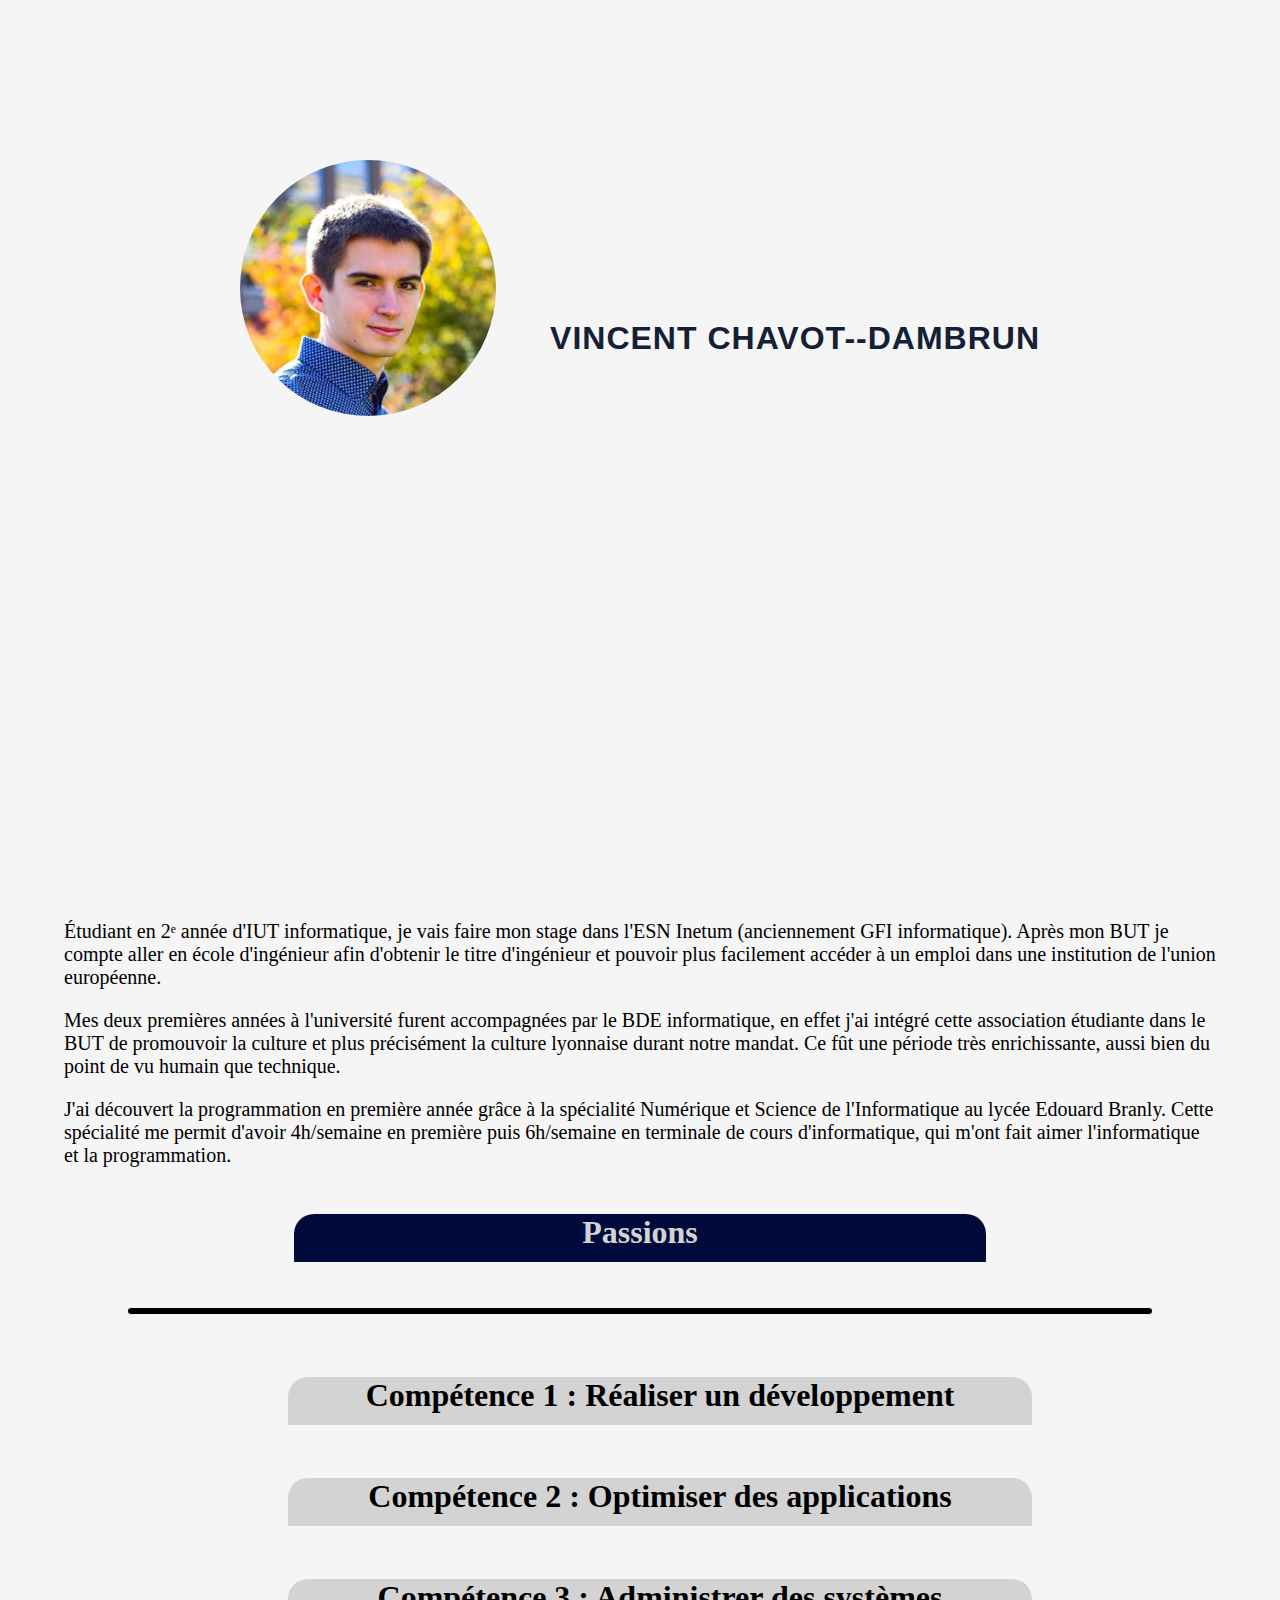
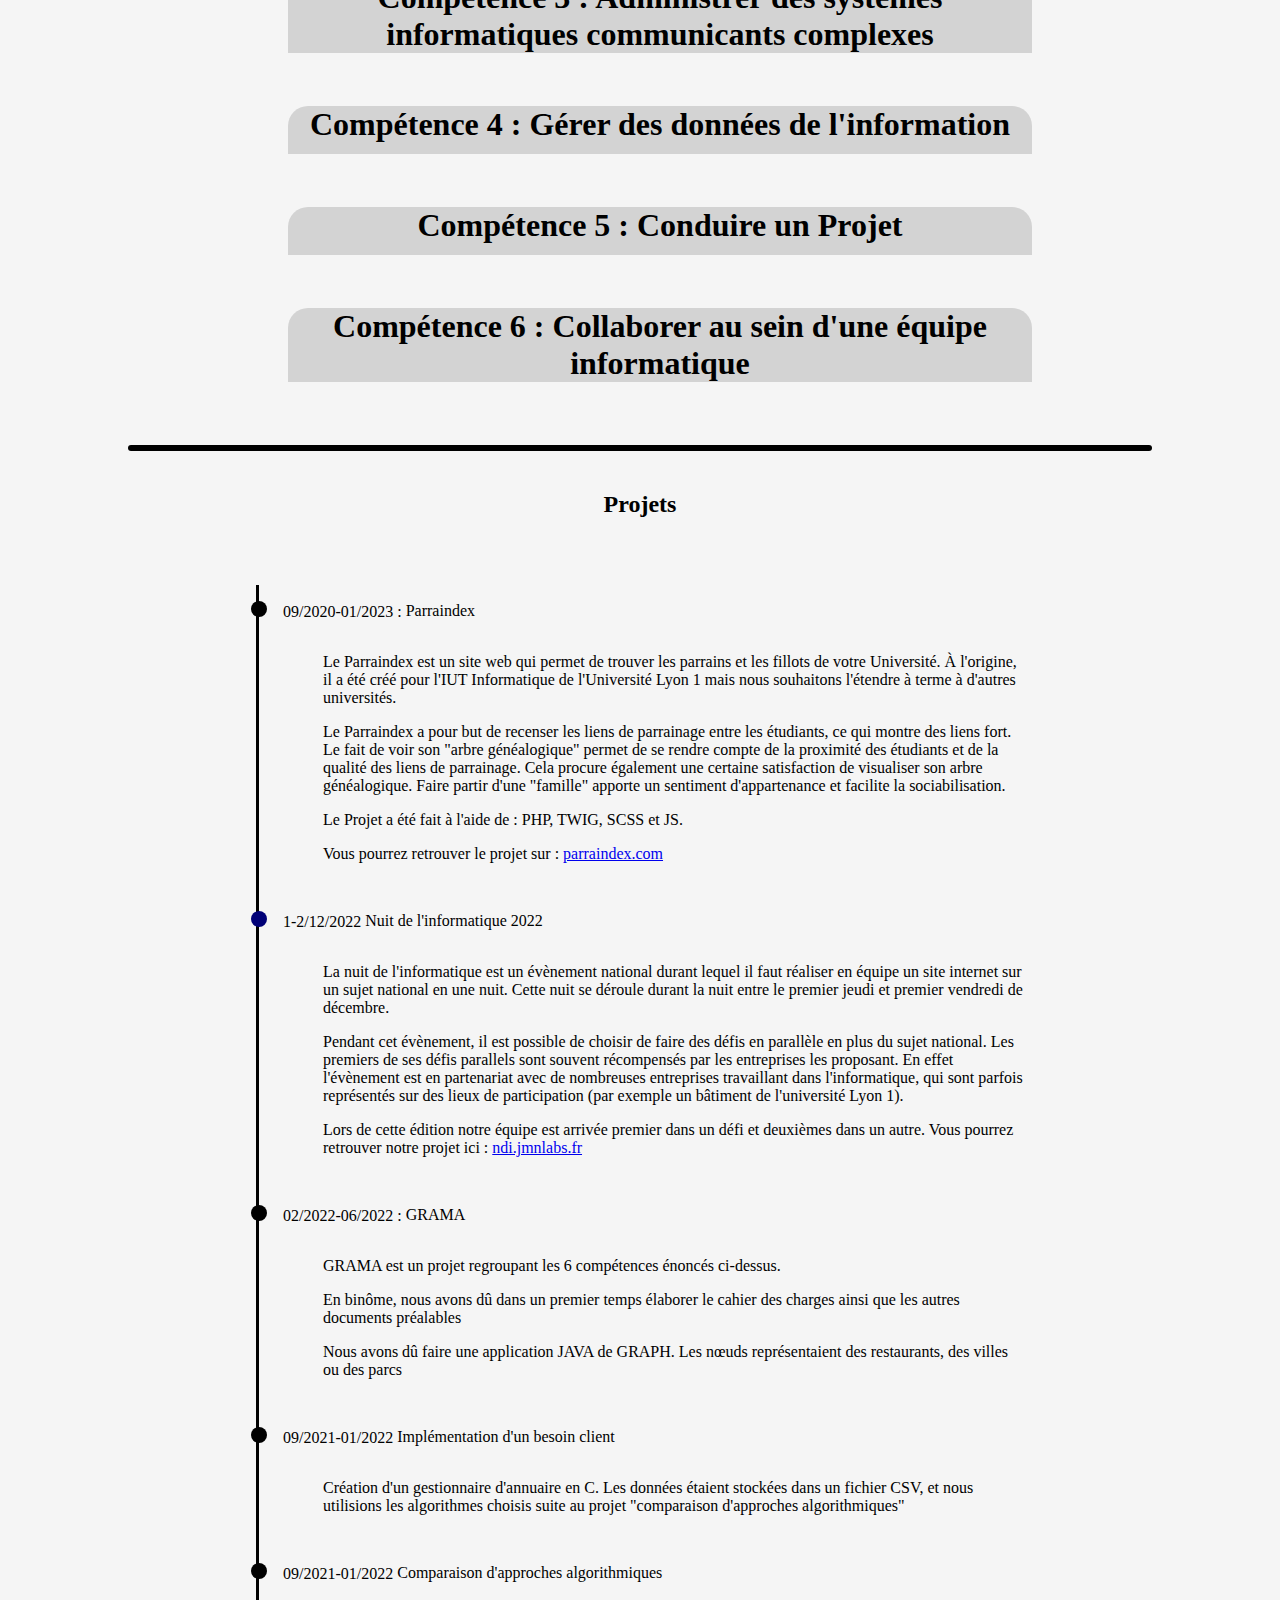
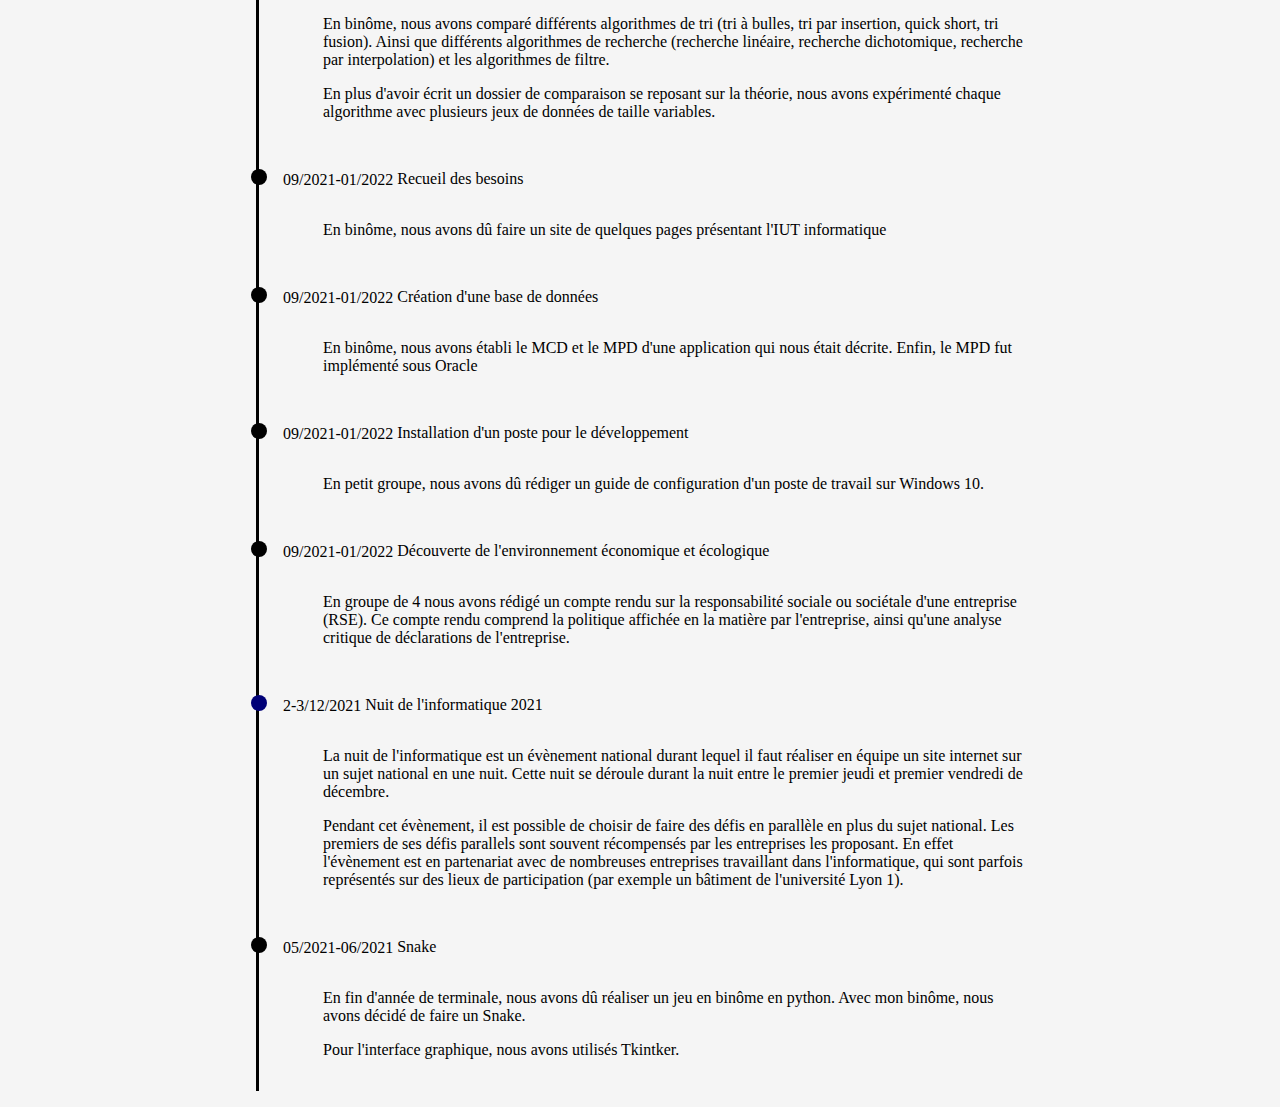
==== index.html @ c031df03 "fix: Rename main.html to index.html" ====
<!DOCTYPE html>
<html lang="fr" xmlns="http://www.w3.org/1999/html">
<head>
    <meta charset="UTF-8">
    <link rel="stylesheet" href="Main.css">
    <title>home</title>
</head>
<body>
<section id="title">
    <div id="photo-head">
        <img src="img/VincentHead.webp" alt="head of Vincent">
    </div>
    <h1>Vincent Chavot--Dambrun</h1>
</section>
<section id="presentation">
    <article>
        <p>Étudiant en 2ᵉ année d'IUT informatique, je vais faire mon stage dans l'ESN Inetum (anciennement GFI
            informatique). Après mon BUT je compte aller en école d'ingénieur afin d'obtenir le titre d'ingénieur et
            pouvoir plus facilement accéder à un emploi dans une institution de l'union européenne.</p>
        <p>Mes deux premières années à l'université furent accompagnées par le BDE informatique, en effet j'ai intégré
            cette association étudiante dans le BUT de promouvoir la culture et plus précisément la culture lyonnaise
            durant notre mandat. Ce fût une période très enrichissante, aussi bien du point de vu humain que
            technique.</p>
        <p>J'ai découvert la programmation en première année grâce à la spécialité Numérique et Science de
            l'Informatique au lycée Edouard Branly. Cette spécialité me permit d'avoir 4h/semaine en première puis
            6h/semaine en terminale de
            cours d'informatique, qui m'ont fait aimer l'informatique et la programmation.</p>
    </article>
    <details>
        <summary><h2>Passions</h2></summary>
        <ul>
            <li>
                <h2>Musique: </h2>
                <article>
                    <p>10 ans d'apprentissage de la clarinette dans une école de Musique</p>
                    <p>Désormais ma pratique musicale se fait à l'orchestre de l'université Lyon 1</p>
                </article>
                <article>
                    <p>J'écoute tous types de musiques (Jazz, Musique Classique, Pop allemande, Rap allemand, Rock,
                        Bossa nova, Musique yiddish...)</p>
                </article>
            </li>
            <li>
                <h2>Allemand:</h2>
                <article>
                    <p>J'ai participé à de nombreux échanges franco-allemands (musicaux, scolaires ou organisés par
                        l'OFAJ).</p>
                    <p>En plus de m'intéresser grandement à la langue, je m'intéresse à la culture des différents pays
                        germanophones</p>
                </article>
            </li>
            <li>
                <h2>Sport:</h2>
                <article>
                    <p>Je pratique de temps en temps la course à pied (pratique journalière avant mon arrivée en études
                        supérieure)</p>
                    <p>J'aime également faire du vélo et compte participer à la célèbre course des 24 h de l'INSA</p>
                </article>
            </li>
            <li>
                <h2>Art:</h2>
                <article>
                    <p>Amateur de peinture j'aime flanner dans les musées devant des tableaux expressionistes (Pissaro,
                        post-expressionistes (Le cavalier bleu)</p>
                    <p>Je n'hésite pas à voyager afin de pouvoir voir des tableaux de certains peintres (Klimt,
                        Schiele...)</p>
                </article>
                <article>
                    <p>Comme dit ci-dessus, j'apprécie une grande diversité de musique, mais en plus de mes différentes
                        habitudes d'écoute, je prends le temps de découvrir des musiques d'autres genres.</p>
                </article>
            </li>
            <li>
                <h2>Voyage: </h2>
                <article>
                    <p>Comme expliqué ci-dessus, j'apprécie l'art de manière très varié et ai la chance de pouvoir
                        voyager afin de pouvoir faire le lien entre ces différents centres d'intérêts.</p>
                    <p>Je profite de la chance que m'offre mes études d'avoir autant de vacances dans l'année, afin de
                        partir durant de longues périodes à l'aide de pass interrails.</p>
                </article>
            </li>
        </ul>
    </details>
</section>
<div class="separator"></div>
<section id="competence">
    <ul>
        <li id="comp1">
            <details>
                <summary>
                    <h2>Compétence 1 : Réaliser un développement</h2>
                </summary>
                <div class="text">
                    <p>Développer — c’est à dire concevoir, coder, tester et intégrer — une solution informatique pour
                        un client.</p>
                    <ul>
                        <li>
                            <h3>Développer des applications informatiques simples</h3>
                            <ul>
                                <li>- AC11.01 | Implémenter des conceptions simples</li>
                                <li>- AC11.02 | Élaborer des conceptions simples</li>
                                <li>- AC11.03 | Faire des essais et évaluer leurs résultats en regard des
                                    spécifications
                                </li>
                                <li>- AC11.04 | Développer des interfaces utilisateurs</li>
                            </ul>
                            <p>Lors du 1er semestre un nous avons dû implémenter des conceptions simples et faire des
                                essais pour en évaluer leurs résultats.
                                Nous avons vu les différents algorithmes fondamentaux (de listes, tableaux,
                                collections dynamiques, statiques, piles, files, simple, recherche d’un élément,
                                parcours, tri…), la lecture/écriture de fichier.
                                Nous avons aussi appris à utiliser GIT afin de faire du versioning.
                            </p>
                            <p>Au deuxième semestre, le projet GRAMA a été réalisé. Nous avons appris à faire une
                                interface graphique en Java lors des cours d'IHM. Ces cours furent accompagnées de
                                quelques heures sur l'ergonomie.</p>
                        </li>
                        <li>
                            <h3>Partir des exigences et aller jusqu'à une application complète</h3>
                            <ul>
                                <li>- AC21.01 | Élaborer et implémenter les spécifications fonctionnelles et non à
                                    partir des exigences
                                </li>
                                <li>- AC21.02 | Appliquer des principes d'accessibilité et d'ergonomie</li>
                                <li>- AC21.03 | Adopter de bonnes pratiques de conception et de programmation</li>
                                <li>- AC21.04 | Vérifier et valider la qualité de l'application par les tests</li>
                            </ul>
                            <p>Au 3ᵉ semestre, nous avons fait un projet de groupe (pour mon cas le Parraindex), dans ce
                                projet, nous nous sommes efforcés d'adopter les bonnes pratiques de programmation et
                                d'ergonomie. Nous avons bien évidemment accompagné le tout de tests unitaires. <br>
                                En plus de cela, avec mon équipe de la nuit de l'info 2023, nous avons fait en sorte que
                                notre site (fait en une nuit), soit le plus accessible et le plus ergonomique possible.
                            </p>
                            <p></p>
                        </li>
                        <li>
                            <h3>Adapter des applications sur un ensemble de supports (embarqué, web, IoT...)</h3>
                            <ul>
                                <li>- AC31.01 | Choisir et implémenter les architectures adaptées</li>
                                <li>- AC31.02 | Faire évoluer une application existante</li>
                                <li>- AC31.03 | Intégrer des solutions dans un environnement de production</li>
                            </ul>
                            <p>Semestre 5 à venir</p>
                            <p>Semestre 6 à venir</p>
                        </li>
                    </ul>
                </div>
            </details>
        </li>
        <li id="comp2">
            <details>
                <summary>
                    <h2>Compétence 2 : Optimiser des applications</h2>
                </summary>
                <div class="text">
                    <p>Proposer des applications informatiques optimisées en fonction de critères spécifiques : temps
                        d’exécution, précision, consommation de ressources...</p>
                    <ul>
                        <li>
                            <h3>Appréhender et construire des algorithmes</h3>
                            <ul>
                                <li>- AC12.01 | Analyser un problème avec des méthodes (découpage en élément
                                    algorithmiques simples, structure de données...)
                                </li>
                                <li>- AC12.02 | Comparer des algorithmes pour des problèmes classiques (tris simples,
                                    recherches...)
                                </li>
                                <li>- AC13.03 | Formaliser et mettre en œuvre des outils mathématiques pour
                                    l'informatique
                                </li>
                            </ul>
                            <p>Lors du premier semestre, nous avons vu les différents algorithmes fondamentaux (de
                                listes, tableaux,
                                collections dynamiques, statiques, piles, files, simple, recherche d’un élément,
                                parcours, tri…).
                            </p>
                            <p>Au deuxième semestre, le projet GRAMA a été réalisé. La partie algorithmique consistait à
                                faire des parcours de graph.</p>
                        </li>
                        <li>
                            <h3>Sélectionner les algorithmes adéquats pour répondre à un problème donné</h3>
                            <ul>
                                <li>- AC22.01 | Choisir des structures de données complexes adaptées au problème</li>
                                <li>- AC22.02 | Utiliser des techniques algorithmiques adaptées pour des problèmes
                                    complexes (par ex. recherche opérationnelle, méthodes arborescentes, optimisation
                                    globale, intelligence artificielle...)
                                </li>
                                <li>- AC22.03 | Comprendre les enjeux et moyens de sécurisation des données et du code
                                </li>
                                <li>- AC22.04 | Évaluer l'impact environnemental et sociétal des solutions proposées
                                </li>
                            </ul>
                            <p>Au 3ᵉ semestre nous avons vu les arbres et les arbres de recherches, qui sont des formes
                                plus complexes et plus optimisées que ce que nous avons vu l'année précédente.</p>
                            <p></p>
                        </li>
                        <li>
                            <h3>Analyser et optimiser des application</h3>
                            <ul>
                                <li>- AC32.01 | Anticiper les résultats de diverses métriques (temps d'exécution,
                                    occupation mémoire, montée en charge...)
                                </li>
                                <li>- AC32.02 | Profiler, analyser et justifier le comportement d'un code existant</li>
                                <li>- AC32.03 | Choisir et utiliser des bibliothèques et méthodes dédiées au domaine
                                    d'application (imagerie, immersion, intelligence artificielle, jeux vidéos,
                                    parallélisme, calcul formel...)
                                </li>
                            </ul>
                            <p>Semestre 5 à venir</p>
                            <p>Semestre 6 à venir</p>
                        </li>
                    </ul>
                </div>
            </details>
        </li>
        <li id="comp3">
            <details>
                <summary>
                    <h2>Compétence 3 : Administrer des systèmes informatiques communicants complexes</h2>
                </summary>
                <div class="text">
                    <p>Installer, configurer, mettre à disposition, maintenir en conditions opérationnelles des
                        infrastructures, des services et des réseaux et optimiser le système informatique d'une
                        organisation.</p>
                    <ul>
                        <li>
                            <h3>Installer et configurer un poste de travail</h3>
                            <ul>
                                <li>- AC13.01 | Identifier les différents composants (matériels et logiciels) d'un
                                    système numérique
                                </li>
                                <li>- AC13.02 | Utiliser les fonctionnalités de base d'un système
                                    multitâches/multiutilisateurs
                                </li>
                                <li>- AC13.03 | Installer et configurer un système d'exploitation et des outils de
                                    développement
                                </li>
                                <li>- AC13.04 | Configurer un poste de travail dans un réseau d'entreprise</li>
                            </ul>
                            <p>S1</p>
                            <p>Le 2ème semestre .</p>
                        </li>
                        <li>
                            <h3>Déployer des services dans une architecture réseau</h3>
                            <ul>
                                <li>- AC23.01 | Concevoir et développer des applications communicantes</li>
                                <li>- AC23.02 | Utiliser des serveurs et des services réseaux virtualisés</li>
                                <li>- AC23.03 | Sécuriser les services et données d'un système</li>
                            </ul>
                            <p>Au 3ème semestre .</p>
                            <p>Semestre 4 à venir</p>
                        </li>
                    </ul>
                </div>
            </details>
        </li>
        <li id="comp4">
            <details>
                <summary>
                    <h2>Compétence 4 : Gérer des données de l'information</h2>
                </summary>
                <div class="text">
                    <p>Concevoir, gérer, administrer et exploiter les données de l'entreprise et mettre à disposition
                        toutes les informations pour un bon pilotage de l'entreprise.</p>
                    <ul>
                        <li>
                            <h3>Concevoir et mettre en place une base de données à partir d'un cahier des charges
                                client</h3>
                            <ul>
                                <li>- AC14.01 | Mettre à jour une base de données relationnelle (en requêtes directes ou
                                    à travers une application)
                                </li>
                                <li>- AC14.02 | Visualiser les données</li>
                                <li>- AC14.03 | Concevoir une base de données relationnelle à partir d'un cahier des
                                    charges
                                </li>
                            </ul>
                            <p>S1</p>
                            <p>Le 2ᵉ semestre .</p>
                        </li>
                        <li>
                            <h3>Optimiser une base de données, interagir avec une application et mettre en oeuvre la
                                sécurité</h3>
                            <ul>
                                <li>- AC24.01 | Optimiser les modèles de données de l'entreprise</li>
                                <li>- AC24.02 | Assurer la sécurité des données (intégrité et confidentialité</li>
                                <li>- AC24.03 | Organiser la restitution de données à travers la programmation et la
                                    visualisation
                                </li>
                                <li>- AC24.04 | Manipuler des données hétérogènes</li>
                            </ul>
                            <p>Au 3ᵉ semestre .</p>
                            <p>Semestre 4 à venir</p>
                        </li>
                    </ul>
                </div>
            </details>
        </li>
        <li id="comp5">
            <details>
                <summary>
                    <h2>Compétence 5 : Conduire un Projet</h2>
                </summary>
                <div class="text">
                    <p>Satisfaire les besoins des utilisateurs au regard de la chaîne de valeur du client, organiser et
                        piloter un projet informatique avec des méthodes classiques ou agiles.</p>
                    <ul>
                        <li>
                            <h3>Identifier les besoins métiers des clients et des utilisateurs</h3>
                            <ul>
                                <li>- AC15.01 | Appréhender les besoins du client et de l'utilisateur</li>
                                <li>- AC15.02 | Mettre en place les outils de gestion de projet</li>
                                <li>- AC15.03 | Identifier les acteurs et les différentes phases d'un cycle de
                                    développement
                                </li>
                            </ul>
                            <p>S1</p>
                            <p>Le 2ᵉ semestre .</p>
                        </li>
                        <li>
                            <h3>Appliquer une démarche de suivi de projet en fonction des besoins métiers des clients et
                                des utilisateurs</h3>
                            <ul>
                                <li>- AC25.01 | Identifier les processus présents dans une organisation en vue
                                    d'améliorer les systèmes d'information
                                </li>
                                <li>- AC25.02 | Formaliser les besoins du client et de l'utilisateur</li>
                                <li>- AC25.03 | Identifier les critères de faisabilité d'un projet informatique</li>
                                <li>- AC25.04 | Définir et mettre en oeuvre une démarche de suivi de projet</li>
                            </ul>
                            <p>Au 3ᵉ semestre .</p>
                            <p>Semestre 4 à venir</p>
                        </li>
                    </ul>
                </div>
            </details>
        </li>
        <li id="comp6">
            <details>
                <summary>
                    <h2>Compétence 6 : Collaborer au sein d'une équipe informatique</h2>
                </summary>
                <div class="text">
                    <p>Acquérir, développer et exploiter les aptitudes nécessaires pour travailler efficacement dans une
                        équipe informatique.</p>
                    <ul>
                        <li>
                            <h3>Identifier ses aptitudes pour travailler dans une équipe</h3>
                            <ul>
                                <li>- AC16.01 | Appréhender l'écosystème numérique</li>
                                <li>- AC16.02 | Découvrir les aptitudes requises selon les différents secteurs
                                    informatiques
                                </li>
                                <li>- AC16.03 | Identifier les status, les fonctions et les rôles de chaque membre d'une
                                    équipe pluridisciplinaire
                                </li>
                                <li>- AC16.04 | Acquérir les compétences interpersonnelles pour travailler en équipe
                                </li>
                            </ul>
                            <p>S1</p>
                            <p>Le 2ᵉ semestre .</p>
                        </li>
                        <li>
                            <h3>Situer son rôle et ses missions au sein d'une équipe informatique</h3>
                            <ul>
                                <li>- AC26.01 | Comprendre la diversité, la structure et la dimension de l'informatique
                                    dans une organisation (ESN, DSI, ...)
                                </li>
                                <li>- AC26.02 | Appliquer une démarche pour intégrer une équipe informatique au sein
                                    d'une organisation
                                </li>
                                <li>- AC26.03 | Mobiliser les compétences interpersonnelles pour travailler dans une
                                    équipe informatique
                                </li>
                                <li>- AC26.04 | Rendre comp de son activité professionnelle</li>
                            </ul>
                            <p>Au 3ᵉ semestre .</p>
                            <p>Semestre 4 à venir</p>
                        </li>
                        <li>
                            <h3>Manager une équipe informatique</h3>
                            <ul>
                                <li>- AC36.01 | Organiser et partager une veille technologique et informationnelle</li>
                                <li>- AC36.02 | Identifier les enjeux de l'économie de l'innovation numérique</li>
                                <li>- AC36.03 | Guider la conduite du changement informatique au sein d'une
                                    organisation
                                </li>
                                <li>- AC36.04 | Accompagner le management de projet informatique</li>
                            </ul>
                            <p>Semestre 5 à venir</p>
                            <p>Semestre 6 à venir</p>
                        </li>
                    </ul>
                </div>
            </details>
        </li>
    </ul>
</section>
<div class="separator"></div>
<section id="project">
    <h2>Projets</h2>
    <ul>
        <li>
            <div class="title">
                <p class="date">09/2020-01/2023 :</p>
                <p class="name">Parraindex</p>
            </div>
            <div class="description">
                <p>Le Parraindex est un site web qui permet de trouver les parrains et les fillots de votre Université.
                    À l'origine, il a été créé pour l'IUT Informatique de l'Université Lyon 1 mais nous souhaitons
                    l'étendre à terme à d'autres universités.</p>
                <p>Le Parraindex a pour but de recenser les liens de parrainage entre les étudiants, ce qui montre des
                    liens fort. Le fait de voir son "arbre généalogique" permet de se rendre compte de la proximité des
                    étudiants et de la qualité des liens de parrainage. Cela procure également une certaine satisfaction
                    de visualiser son arbre généalogique. Faire partir d'une "famille" apporte un sentiment
                    d'appartenance et facilite la sociabilisation.</p>
                <p>Le Projet a été fait à l'aide de : PHP, TWIG, SCSS et JS.</p>
                <p>Vous pourrez retrouver le projet sur :
                    <a href="https://parraindex.com" target="_blank">parraindex.com</a>
                </p>
            </div>
        </li>
        <li class="night">
            <div class="title">
                <p class="date">1-2/12/2022</p>
                <p class="name">Nuit de l'informatique 2022</p>
            </div>
            <div class="description">
                <p>La nuit de l'informatique est un évènement national durant lequel il faut réaliser en équipe un site
                    internet sur un sujet national en une nuit.
                    Cette nuit se déroule durant la nuit entre le premier jeudi et premier vendredi de décembre. </p>
                <p>
                    Pendant cet évènement, il est possible de choisir de faire des défis en parallèle en plus du sujet
                    national.
                    Les premiers de ses défis parallels sont souvent récompensés par les entreprises les proposant.
                    En effet l'évènement est en partenariat avec de nombreuses entreprises travaillant dans
                    l'informatique, qui sont parfois représentés sur des lieux de participation (par exemple un bâtiment
                    de l'université Lyon 1).
                </p>
                <p>Lors de cette édition notre équipe est arrivée premier dans un défi et deuxièmes dans un autre. Vous
                    pourrez retrouver notre projet ici : <a href="https://ndi.jmnlabs.fr/" target="_blank">ndi.jmnlabs.fr</a>
                </p>
            </div>
        </li>
        <li>
            <div class="title">
                <p class="date">02/2022-06/2022 :</p>
                <p class="name">GRAMA</p>
            </div>
            <div class="description">
                <p>GRAMA est un projet regroupant les 6 compétences énoncés ci-dessus.</p>
                <p> En binôme, nous avons dû dans un premier temps élaborer le cahier des charges ainsi que les autres
                    documents préalables</p>
                <p> Nous avons dû faire une application JAVA de GRAPH.
                    Les nœuds représentaient des restaurants, des villes ou des parcs</p>
            </div>
        </li>
        <li>
            <div class="title">
                <p class="date">09/2021-01/2022</p>
                <p class="name">Implémentation d'un besoin client</p>
            </div>
            <div class="description">
                <p>Création d'un gestionnaire d'annuaire en C. Les données étaient stockées dans un fichier CSV, et nous
                    utilisions les algorithmes choisis suite au projet "comparaison d'approches algorithmiques"</p>
            </div>
        </li>
        <li>
            <div class="title">
                <p class="date">09/2021-01/2022</p>
                <p class="name">Comparaison d'approches algorithmiques</p>
            </div>
            <div class="description">
                <p>En binôme, nous avons comparé différents algorithmes de tri (tri à bulles, tri par insertion, quick
                    short, tri fusion). Ainsi que différents algorithmes de recherche (recherche linéaire, recherche
                    dichotomique, recherche par interpolation) et les algorithmes de filtre.</p>
                <p>En plus d'avoir écrit un dossier de comparaison se reposant sur la théorie, nous avons expérimenté
                    chaque algorithme avec plusieurs jeux de données de taille variables. </p>
            </div>
        </li>
        <li>
            <div class="title">
                <p class="date">09/2021-01/2022</p>
                <p class="name">Recueil des besoins</p>
            </div>
            <div class="description">
                <p>En binôme, nous avons dû faire un site de quelques pages présentant l'IUT informatique</p>
            </div>
        </li>
        <li>
            <div class="title">
                <p class="date">09/2021-01/2022</p>
                <p class="name">Création d'une base de données</p>
            </div>
            <div class="description">
                <p>En binôme, nous avons établi le MCD et le MPD d'une application qui nous était décrite. Enfin, le MPD
                    fut implémenté sous Oracle</p>
            </div>
        </li>
        <li>
            <div class="title">
                <p class="date">09/2021-01/2022</p>
                <p class="name">Installation d'un poste pour le développement</p>
            </div>
            <div class="description">
                <p>En petit groupe, nous avons dû rédiger un guide de configuration d'un poste de travail sur Windows
                    10.</p>
            </div>
        </li>
        <li>
            <div class="title">
                <p class="date">09/2021-01/2022</p>
                <p class="name">Découverte de l'environnement économique et écologique</p>
            </div>
            <div class="description">
                <p>En groupe de 4 nous avons rédigé un compte rendu sur la responsabilité sociale ou sociétale d'une
                    entreprise (RSE). Ce compte rendu comprend la politique affichée en la matière par l'entreprise,
                    ainsi qu'une analyse critique de déclarations de l'entreprise. </p>
            </div>
        </li>
        <li class="night">
            <div class="title">
                <p class="date">2-3/12/2021</p>
                <p class="name">Nuit de l'informatique 2021</p>
            </div>
            <div class="description">
                <p>La nuit de l'informatique est un évènement national durant lequel il faut réaliser en équipe un site
                    internet sur un sujet national en une nuit.
                    Cette nuit se déroule durant la nuit entre le premier jeudi et premier vendredi de décembre. </p>
                <p>
                    Pendant cet évènement, il est possible de choisir de faire des défis en parallèle en plus du sujet
                    national.
                    Les premiers de ses défis parallels sont souvent récompensés par les entreprises les proposant.
                    En effet l'évènement est en partenariat avec de nombreuses entreprises travaillant dans
                    l'informatique, qui sont parfois représentés sur des lieux de participation (par exemple un bâtiment
                    de l'université Lyon 1).
                </p>
                <p><a href=""></a></p>
            </div>
        </li>
        <li>
            <div class="title">
                <p class="date">05/2021-06/2021</p>
                <p class="name">Snake</p>
            </div>
            <div class="description">
                <p>En fin d'année de terminale, nous avons dû réaliser un jeu en binôme en python. Avec mon binôme, nous
                    avons décidé de faire un Snake.
                <p>Pour l'interface graphique, nous avons utilisés Tkintker.</p>
            </div>
        </li>
    </ul>
</section>

</body>
</html>
---- Main.css ----
*{
    list-style: none;
}

:root{
    --main-bg-color:#f5f5f5;
    --h2-bg-color:#D3D3D3FF;
    --h2-bg-passion: #000b3b;

    --h1-color: #132035FF;

    --black: #000;
    --night: #007;
}

body{
    margin: 0;
    padding: 0;
    background-color: var(--main-bg-color);
    display: flex;
    flex-direction: column;
}

.separator{
    margin: 20px 10%;
    width: 80%;
    height: 6px;
    border-radius: 10px;
    background-color: var(--black);
}

/*------------------- Header -------------------*/
#title{
    height: 100vh;
}

#photo-head img{
    width: 20vw;
    height: 20vw;
    border-radius: 50%;
    margin: 10rem 1rem 1rem 15rem;
    position: absolute;
    left: 0;
}

h1{
    position: absolute;
    right: 0;
    margin: 20rem 15rem 1rem 1rem;
    font-family: "lato", Helvetica, sans-serif;
    color: var(--h1-color);

    text-transform: uppercase;
    letter-spacing: 1px;
}

/*------------------- Presentation -------------------*/

#presentation{
    gap: 2rem;
    width: 90vw;
    margin-left: 5vw;
}

#presentation article{
    font-size: 1.25rem;
}

#presentation>details>summary{
    display: flex;
    justify-content: center;

    margin: 0 20%;
}

#presentation>details>summary>h2{
    background-color: var(--h2-bg-passion);
    color: var(--h2-bg-color);

}


/*------------------- Competence -------------------*/

summary{
    display: flex;
    justify-content: center;

    margin: 0 20%;
}

summary > h2 {
    background-color: var(--h2-bg-color);
    border-radius: 20px 20px 0 0;

    width: 100%;
    text-align: center;

    min-height: 3rem;

    font-size: 2rem;
    font-weight: bold;
}

#competence details div{
    display: flex;
    flex-direction: column;
    align-items: center;
}

#competence details div>*{
    width: 90vw;
}


/*------------------- Project -------------------*/
#project{
    display: flex;
    flex-direction: column;
    align-items: center;
    margin: 0 20%;
    gap: 2rem;
}

#project .date::before{
    content: " ";
    display: inline-block;
    width: 1rem;
    height: 1rem;
    background-color: var(--black);
    border-radius: 50%;
    margin-left: -0.5rem;
    margin-right: 1rem;
}

#project .night .date::before{
    background-color: var(--night);
}

#project .title{
    display: flex;
    align-items: center;
    gap: 0.25rem;
}

#project li{
    border-left: solid;
    padding:0 0 1rem 0;
}

#project ul{
    padding: 0;
}

#project .description{
    padding-left: 4rem;
}
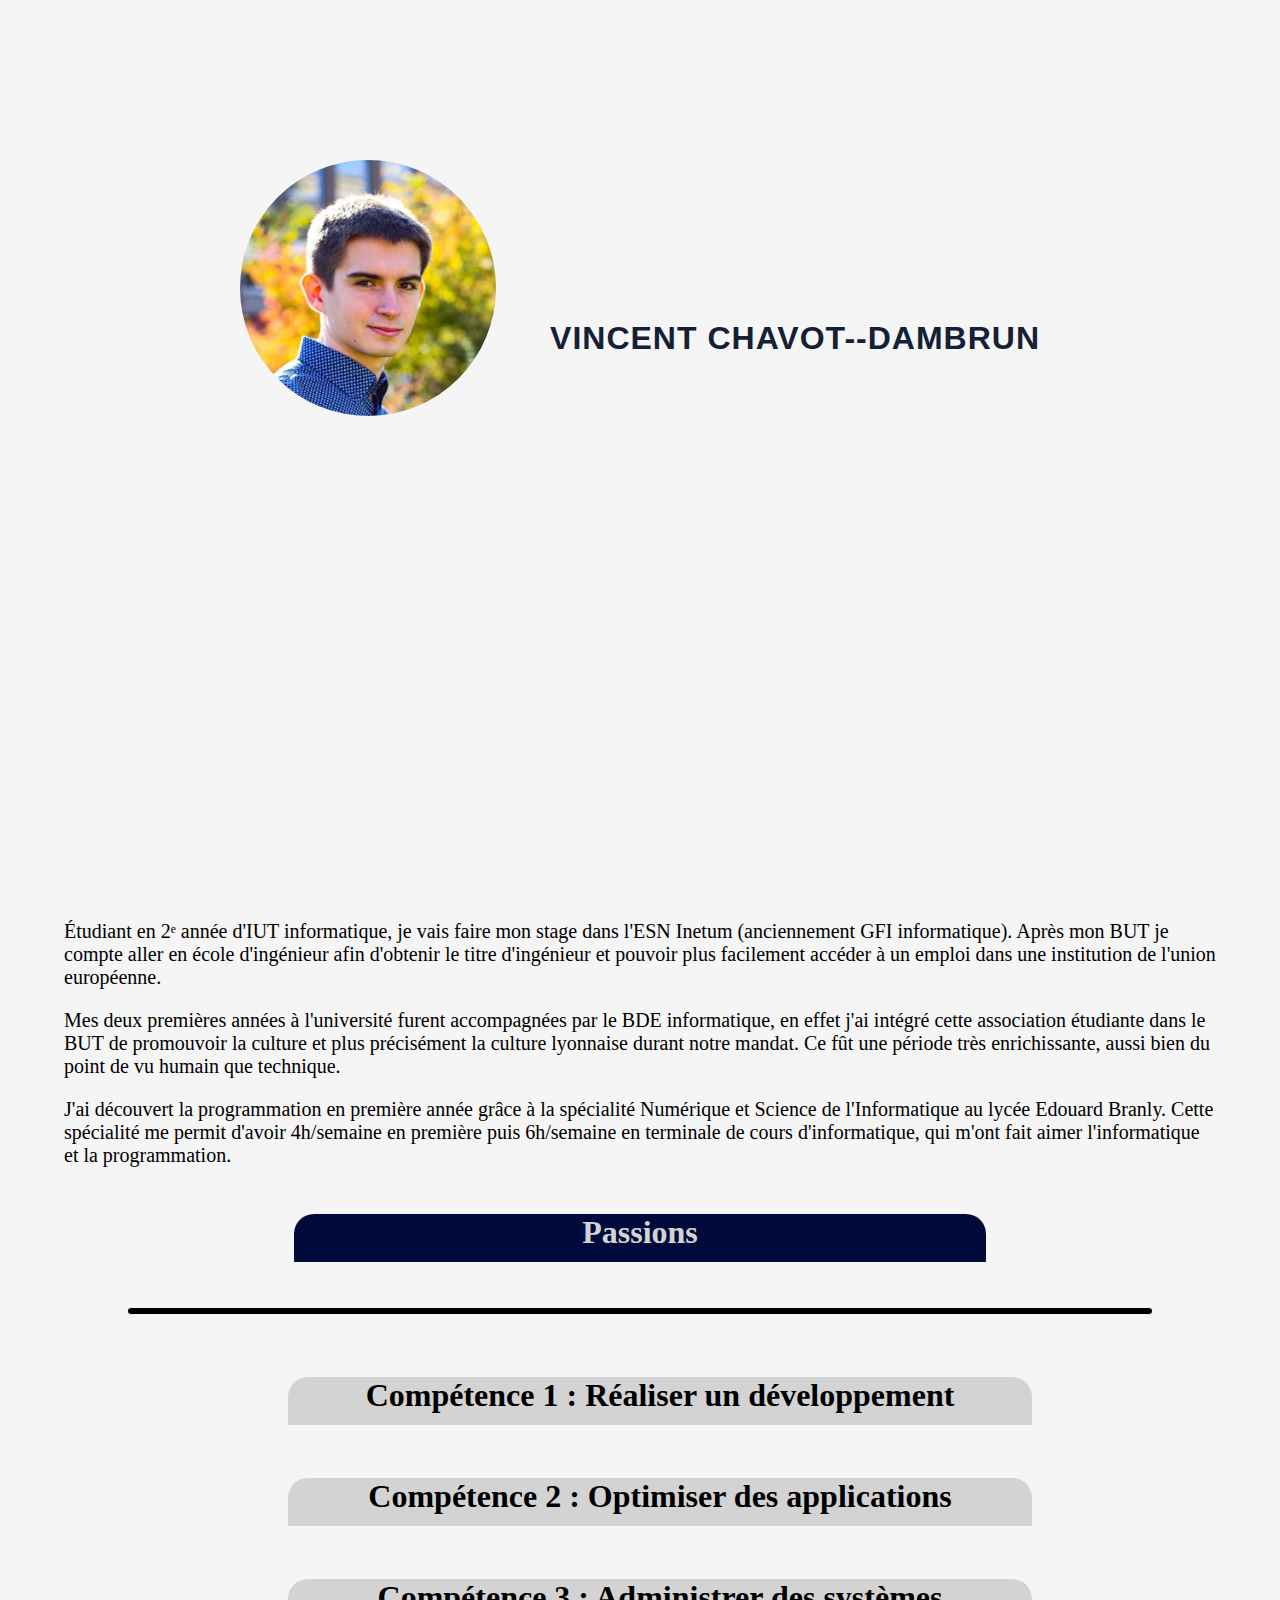
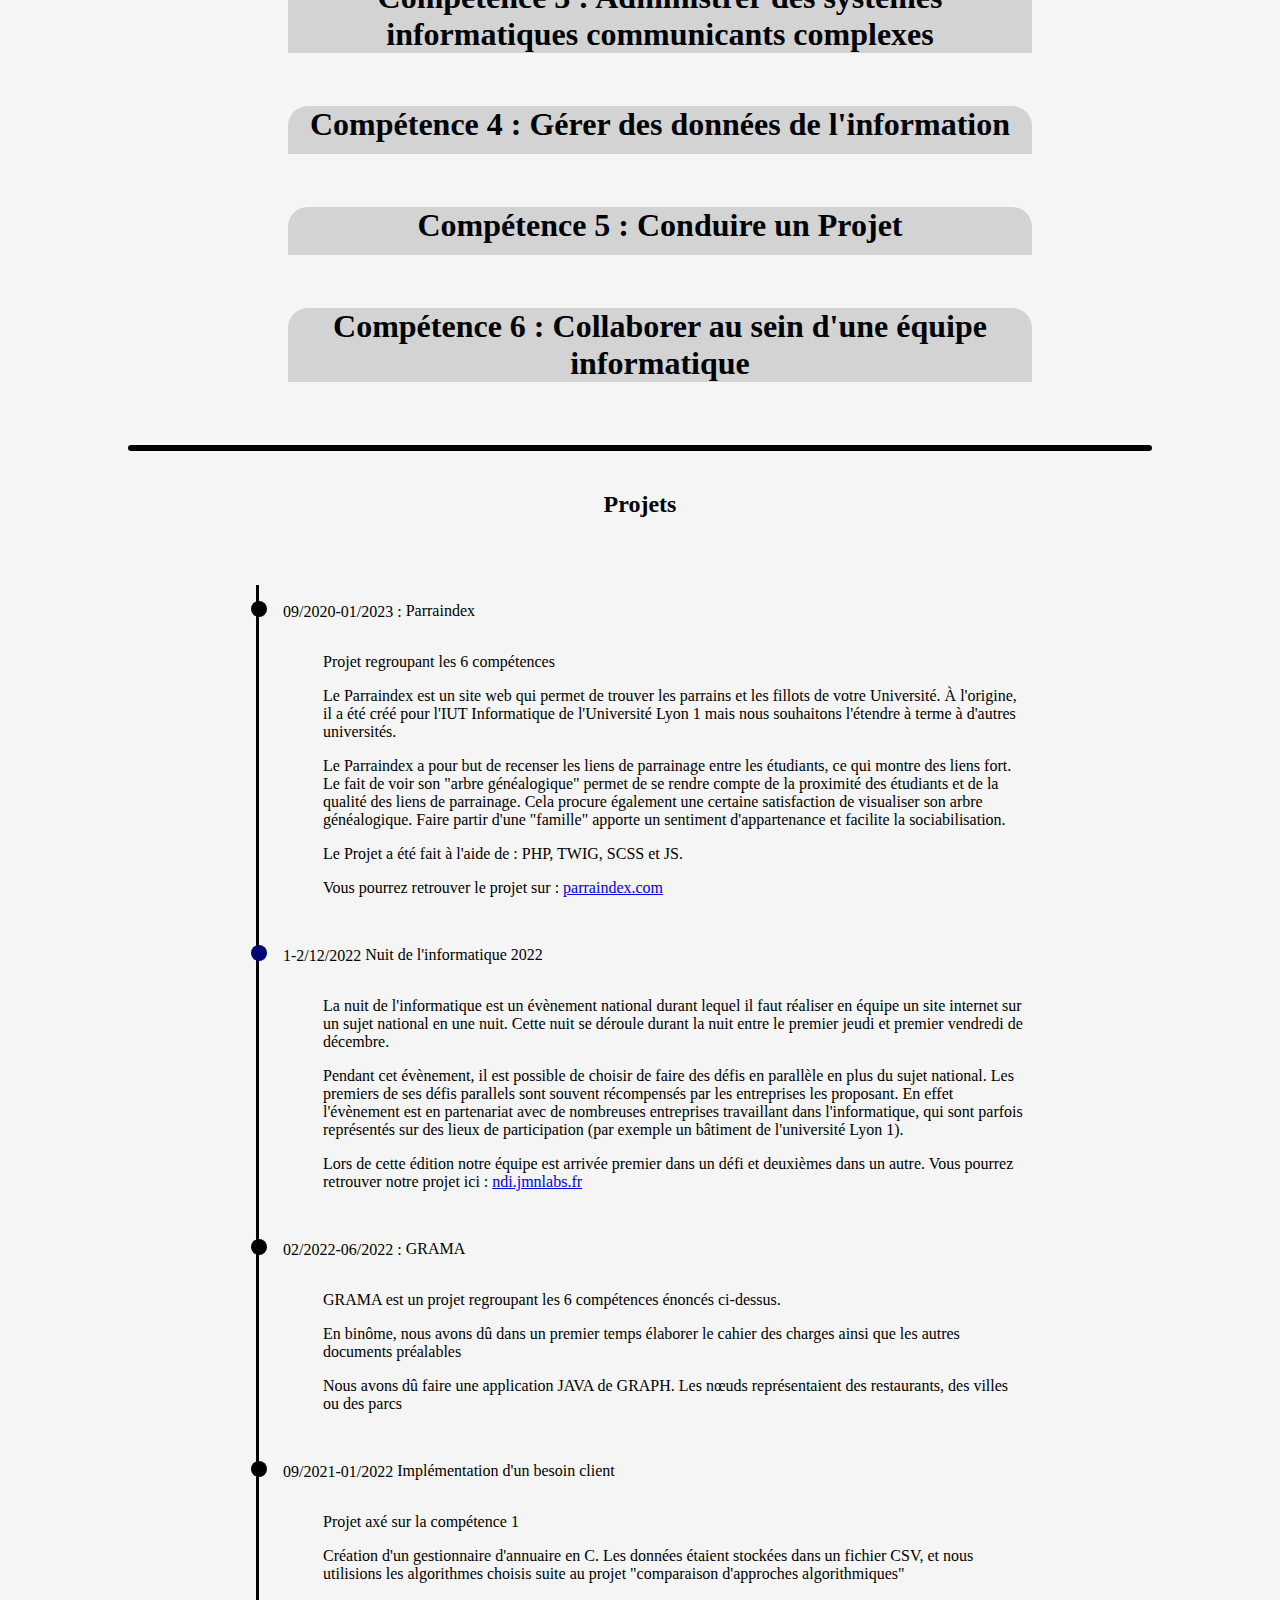
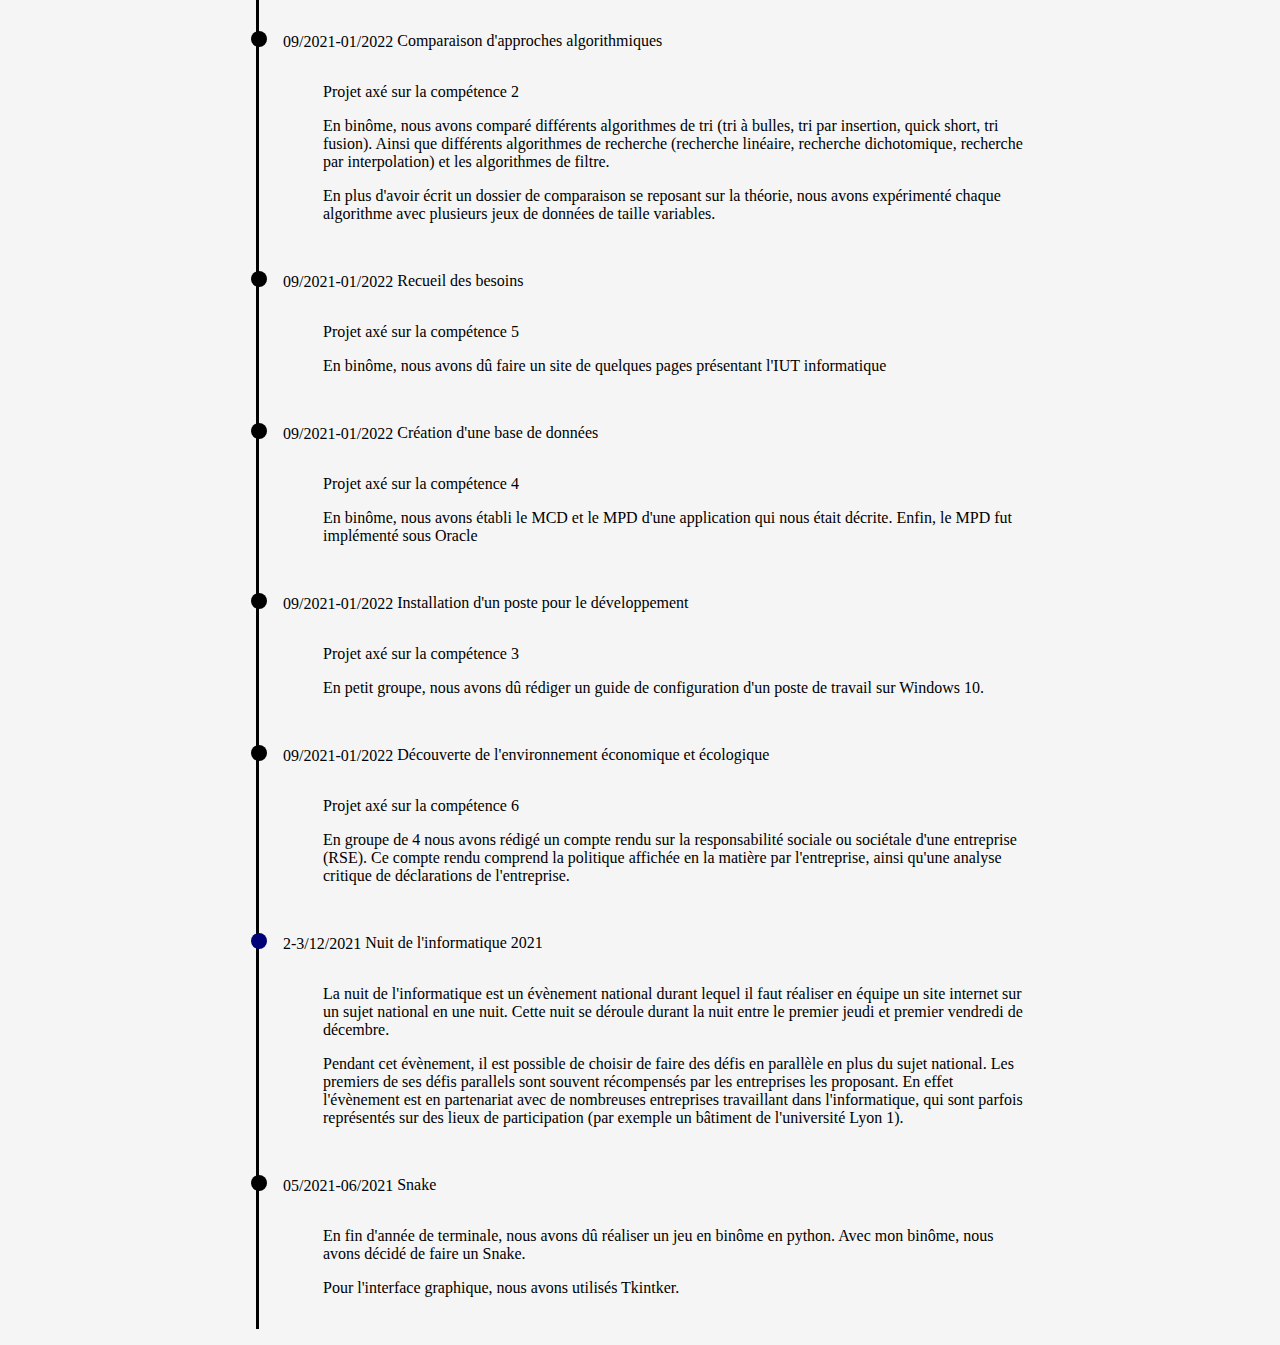
==== commit 705b4f13: "feat: add compétence en lien avec chaque projets" ====
--- a/index.html
+++ b/index.html
@@ -237,8 +237,12 @@
                                 </li>
                                 <li>- AC13.04 | Configurer un poste de travail dans un réseau d'entreprise</li>
                             </ul>
-                            <p>S1</p>
-                            <p>Le 2ème semestre .</p>
+                            <p>Lors du 1er semestre, nous avons vu la partie "physique" d'un ordinateur par le biais des
+                                cours d'architectures. Nous avons également appris à utiliser différents OS: Windows et
+                                Linux. </p>
+                            <p>Le 2ᵉ semestre, nous avons pu voir plus en profondeur le fonctionnement d'un ordinateur
+                                à travers des cours d'assembleur. Durant ce semestre, nous avons aussi eu des cours de
+                                réseau.</p>
                         </li>
                         <li>
                             <h3>Déployer des services dans une architecture réseau</h3>
@@ -247,8 +251,9 @@
                                 <li>- AC23.02 | Utiliser des serveurs et des services réseaux virtualisés</li>
                                 <li>- AC23.03 | Sécuriser les services et données d'un système</li>
                             </ul>
-                            <p>Au 3ème semestre .</p>
-                            <p>Semestre 4 à venir</p>
+                            <p>Au 3ᵉ semestre, nous avons vu les principes de processus, de thread, de
+                                parallélisme...</p>
+                            <p></p>
                         </li>
                     </ul>
                 </div>
@@ -275,8 +280,8 @@
                                     charges
                                 </li>
                             </ul>
-                            <p>S1</p>
-                            <p>Le 2ᵉ semestre .</p>
+                            <p>En première année, nous avons vu la conception de Base de donnée, les commandes SQL et
+                                PL/SQL</p>
                         </li>
                         <li>
                             <h3>Optimiser une base de données, interagir avec une application et mettre en oeuvre la
@@ -289,8 +294,8 @@
                                 </li>
                                 <li>- AC24.04 | Manipuler des données hétérogènes</li>
                             </ul>
-                            <p>Au 3ᵉ semestre .</p>
-                            <p>Semestre 4 à venir</p>
+                            <p>Au 3ᵉ semestre nous avons continué à renforcer nos connaissances en base de données. </p>
+                            <p>Semestre 4, nous avons découvert le noSQL avec MongoDB</p>
                         </li>
                     </ul>
                 </div>
@@ -314,8 +319,10 @@
                                     développement
                                 </li>
                             </ul>
-                            <p>S1</p>
-                            <p>Le 2ᵉ semestre .</p>
+                            <p>Au premier semestre, nous avons eu des cours de gestions ainsi que des cours de
+                                communication afin d'apprendre à identifier les besoins métier. Nous avons du réaliser
+                                un site web, présentant l'IUT et répondant aux critères.</p>
+                            <p>Le 2ᵉ semestre nous avons eu des cours de gestion de projet.</p>
                         </li>
                         <li>
                             <h3>Appliquer une démarche de suivi de projet en fonction des besoins métiers des clients et
@@ -326,10 +333,11 @@
                                 </li>
                                 <li>- AC25.02 | Formaliser les besoins du client et de l'utilisateur</li>
                                 <li>- AC25.03 | Identifier les critères de faisabilité d'un projet informatique</li>
-                                <li>- AC25.04 | Définir et mettre en oeuvre une démarche de suivi de projet</li>
-                            </ul>
-                            <p>Au 3ᵉ semestre .</p>
-                            <p>Semestre 4 à venir</p>
+                                <li>- AC25.04 | Définir et mettre en œuvre une démarche de suivi de projet</li>
+                            </ul>
+                            <p>Au 3ᵉ semestre nous avons approfondi les compétences de l'année dernière avec les cours
+                                de Management, de droit du numérique et d'analyse.</p>
+                            <p>Nous avions également eu des cours de management au 4ᵉ semestre.</p>
                         </li>
                     </ul>
                 </div>
@@ -357,8 +365,9 @@
                                 <li>- AC16.04 | Acquérir les compétences interpersonnelles pour travailler en équipe
                                 </li>
                             </ul>
-                            <p>S1</p>
-                            <p>Le 2ᵉ semestre .</p>
+                            <p>Il est compliqué de déterminer en quoi consiste cette compétence. En effet, cette
+                                compétence sert de "four tout" et contient toutes les compétences non informatiques, et
+                                principalement la communication.</p>
                         </li>
                         <li>
                             <h3>Situer son rôle et ses missions au sein d'une équipe informatique</h3>
@@ -374,8 +383,7 @@
                                 </li>
                                 <li>- AC26.04 | Rendre comp de son activité professionnelle</li>
                             </ul>
-                            <p>Au 3ᵉ semestre .</p>
-                            <p>Semestre 4 à venir</p>
+                            <p>En 2ᵉ année, cette compétence est toujours un four tout!</p>
                         </li>
                         <li>
                             <h3>Manager une équipe informatique</h3>
@@ -406,6 +414,7 @@
                 <p class="name">Parraindex</p>
             </div>
             <div class="description">
+                <p>Projet regroupant les 6 compétences</p>
                 <p>Le Parraindex est un site web qui permet de trouver les parrains et les fillots de votre Université.
                     À l'origine, il a été créé pour l'IUT Informatique de l'Université Lyon 1 mais nous souhaitons
                     l'étendre à terme à d'autres universités.</p>
@@ -461,6 +470,7 @@
                 <p class="name">Implémentation d'un besoin client</p>
             </div>
             <div class="description">
+                <p>Projet axé sur la compétence 1</p>
                 <p>Création d'un gestionnaire d'annuaire en C. Les données étaient stockées dans un fichier CSV, et nous
                     utilisions les algorithmes choisis suite au projet "comparaison d'approches algorithmiques"</p>
             </div>
@@ -471,6 +481,7 @@
                 <p class="name">Comparaison d'approches algorithmiques</p>
             </div>
             <div class="description">
+                <p>Projet axé sur la compétence 2</p>
                 <p>En binôme, nous avons comparé différents algorithmes de tri (tri à bulles, tri par insertion, quick
                     short, tri fusion). Ainsi que différents algorithmes de recherche (recherche linéaire, recherche
                     dichotomique, recherche par interpolation) et les algorithmes de filtre.</p>
@@ -484,6 +495,7 @@
                 <p class="name">Recueil des besoins</p>
             </div>
             <div class="description">
+                <p>Projet axé sur la compétence 5</p>
                 <p>En binôme, nous avons dû faire un site de quelques pages présentant l'IUT informatique</p>
             </div>
         </li>
@@ -493,6 +505,7 @@
                 <p class="name">Création d'une base de données</p>
             </div>
             <div class="description">
+                <p>Projet axé sur la compétence 4</p>
                 <p>En binôme, nous avons établi le MCD et le MPD d'une application qui nous était décrite. Enfin, le MPD
                     fut implémenté sous Oracle</p>
             </div>
@@ -503,6 +516,7 @@
                 <p class="name">Installation d'un poste pour le développement</p>
             </div>
             <div class="description">
+                <p>Projet axé sur la compétence 3</p>
                 <p>En petit groupe, nous avons dû rédiger un guide de configuration d'un poste de travail sur Windows
                     10.</p>
             </div>
@@ -513,6 +527,7 @@
                 <p class="name">Découverte de l'environnement économique et écologique</p>
             </div>
             <div class="description">
+                <p>Projet axé sur la compétence 6</p>
                 <p>En groupe de 4 nous avons rédigé un compte rendu sur la responsabilité sociale ou sociétale d'une
                     entreprise (RSE). Ce compte rendu comprend la politique affichée en la matière par l'entreprise,
                     ainsi qu'une analyse critique de déclarations de l'entreprise. </p>
--- a/Main.css
+++ b/Main.css
@@ -112,6 +112,10 @@
     width: 90vw;
 }
 
+#competence .text>p{
+    font-weight: bold;
+}
+
 
 /*------------------- Project -------------------*/
 #project{
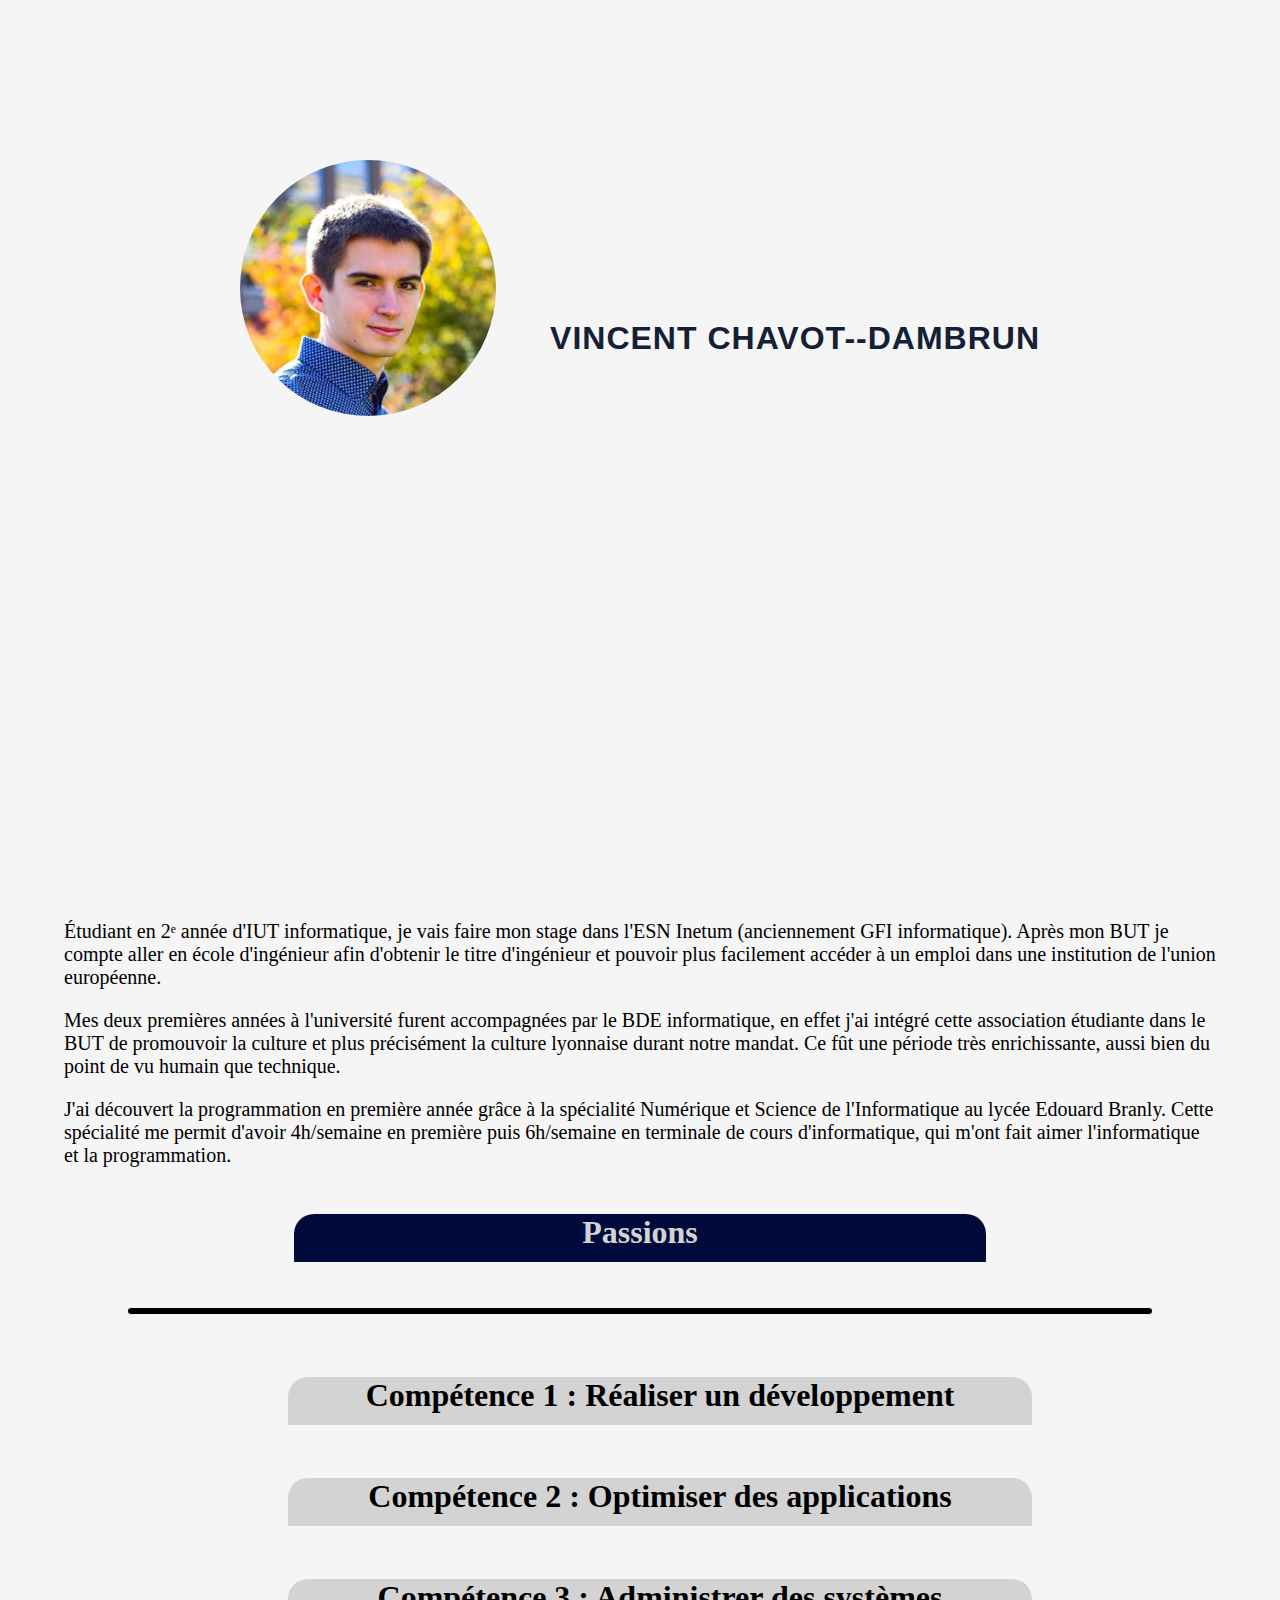
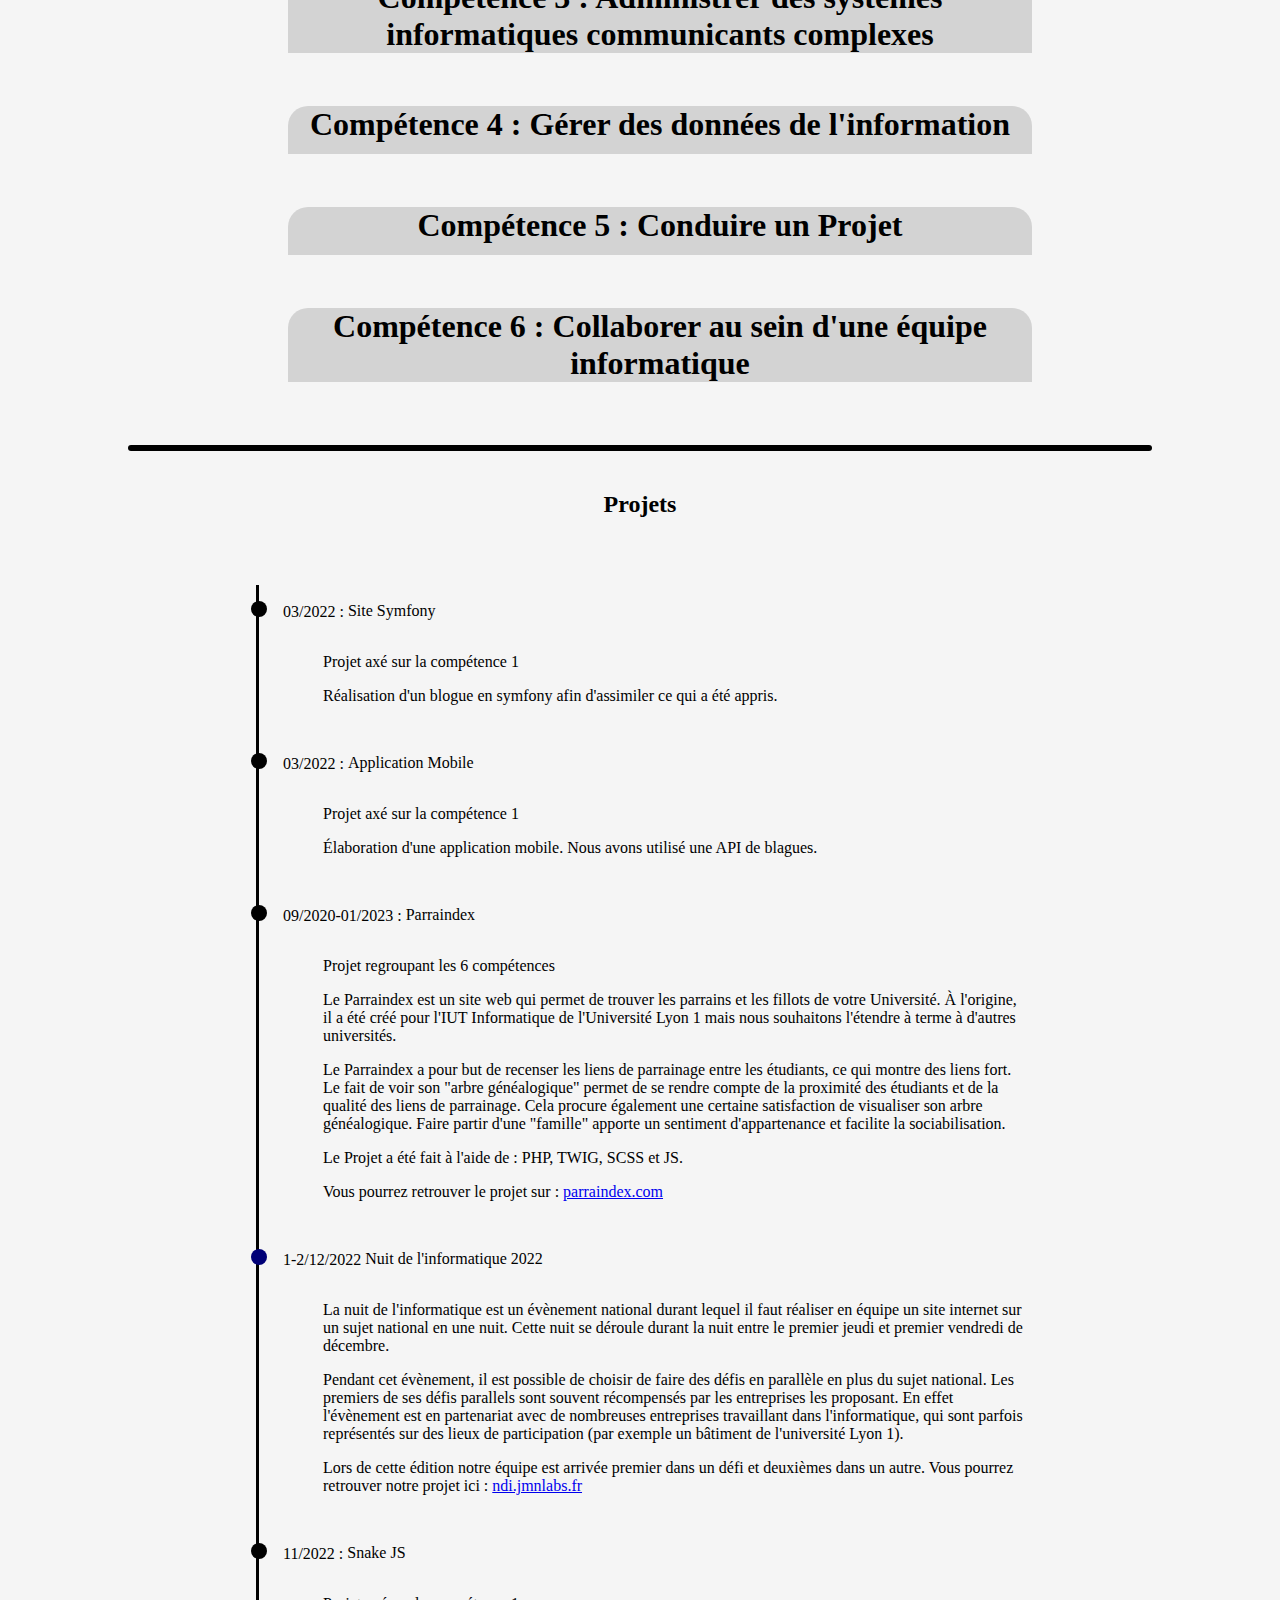
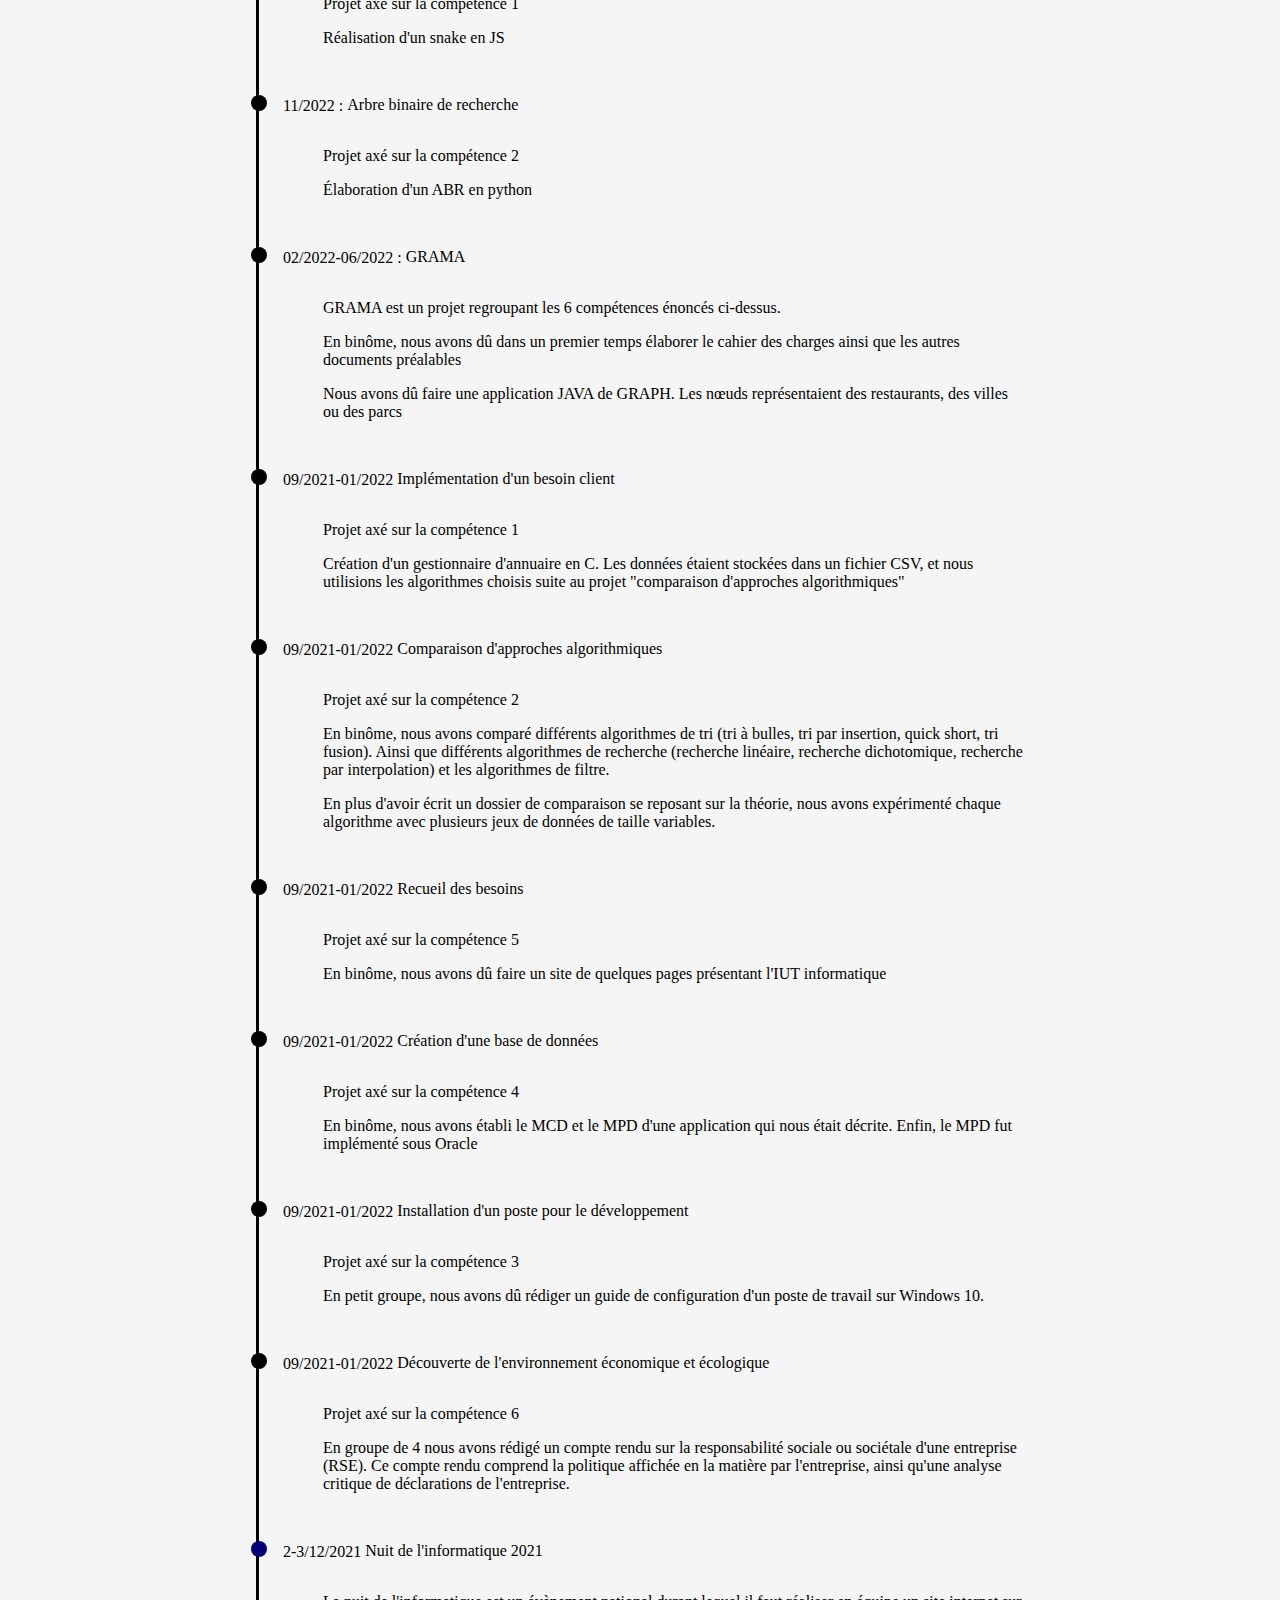
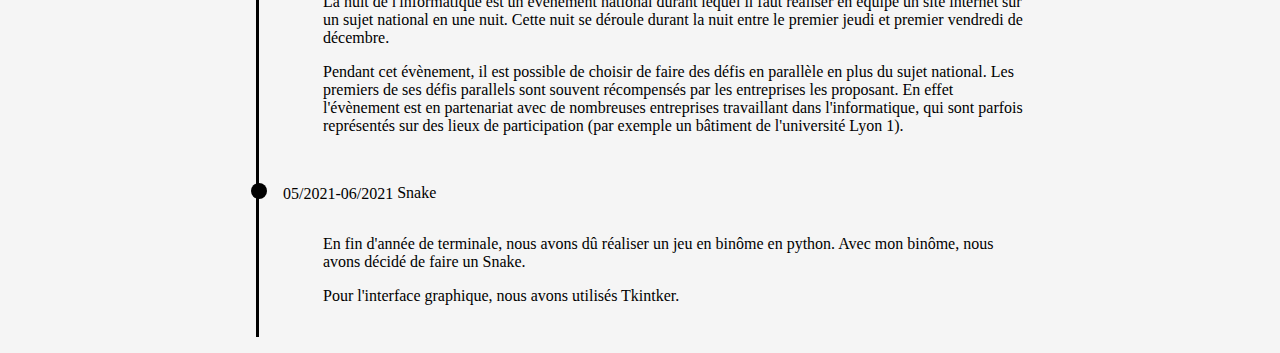
==== commit 7a8df148: "feat: add projects" ====
--- a/index.html
+++ b/index.html
@@ -410,6 +410,26 @@
     <ul>
         <li>
             <div class="title">
+                <p class="date">03/2022 :</p>
+                <p class="name">Site Symfony</p>
+            </div>
+            <div class="description">
+                <p>Projet axé sur la compétence 1</p>
+                <p> Réalisation d'un blogue en symfony afin d'assimiler ce qui a été appris. </p>
+            </div>
+        </li>
+        <li>
+            <div class="title">
+                <p class="date">03/2022 :</p>
+                <p class="name">Application Mobile</p>
+            </div>
+            <div class="description">
+                <p>Projet axé sur la compétence 1</p>
+                <p> Élaboration d'une application mobile. Nous avons utilisé une API de blagues.</p>
+            </div>
+        </li>
+        <li>
+            <div class="title">
                 <p class="date">09/2020-01/2023 :</p>
                 <p class="name">Parraindex</p>
             </div>
@@ -453,6 +473,25 @@
         </li>
         <li>
             <div class="title">
+                <p class="date">11/2022 :</p>
+                <p class="name">Snake JS</p>
+            </div>
+            <div class="description">
+                <p>Projet axé sur la compétence 1</p>
+                <p> Réalisation d'un snake en JS</p>
+            </div>
+        </li><li>
+            <div class="title">
+                <p class="date">11/2022 :</p>
+                <p class="name">Arbre binaire de recherche</p>
+            </div>
+            <div class="description">
+                <p>Projet axé sur la compétence 2</p>
+                <p> Élaboration d'un ABR en python</p>
+            </div>
+        </li>
+        <li>
+            <div class="title">
                 <p class="date">02/2022-06/2022 :</p>
                 <p class="name">GRAMA</p>
             </div>
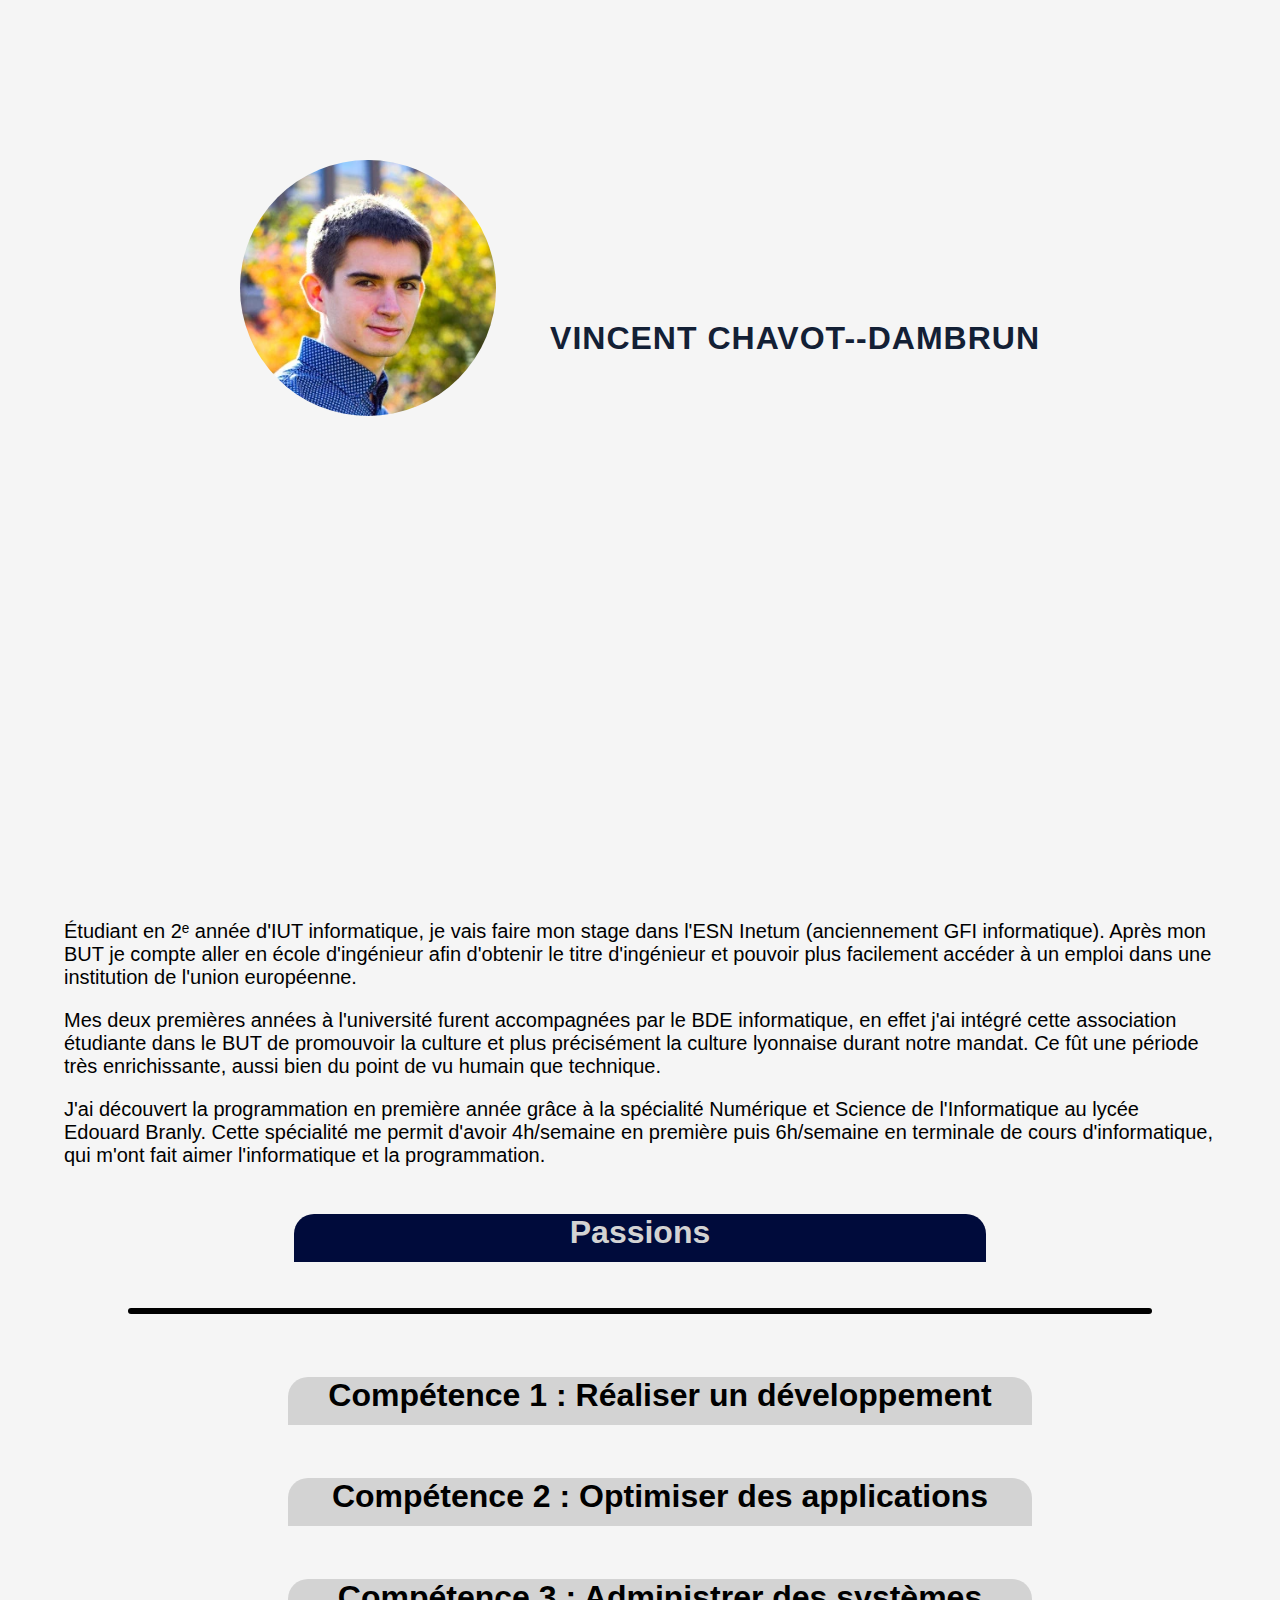
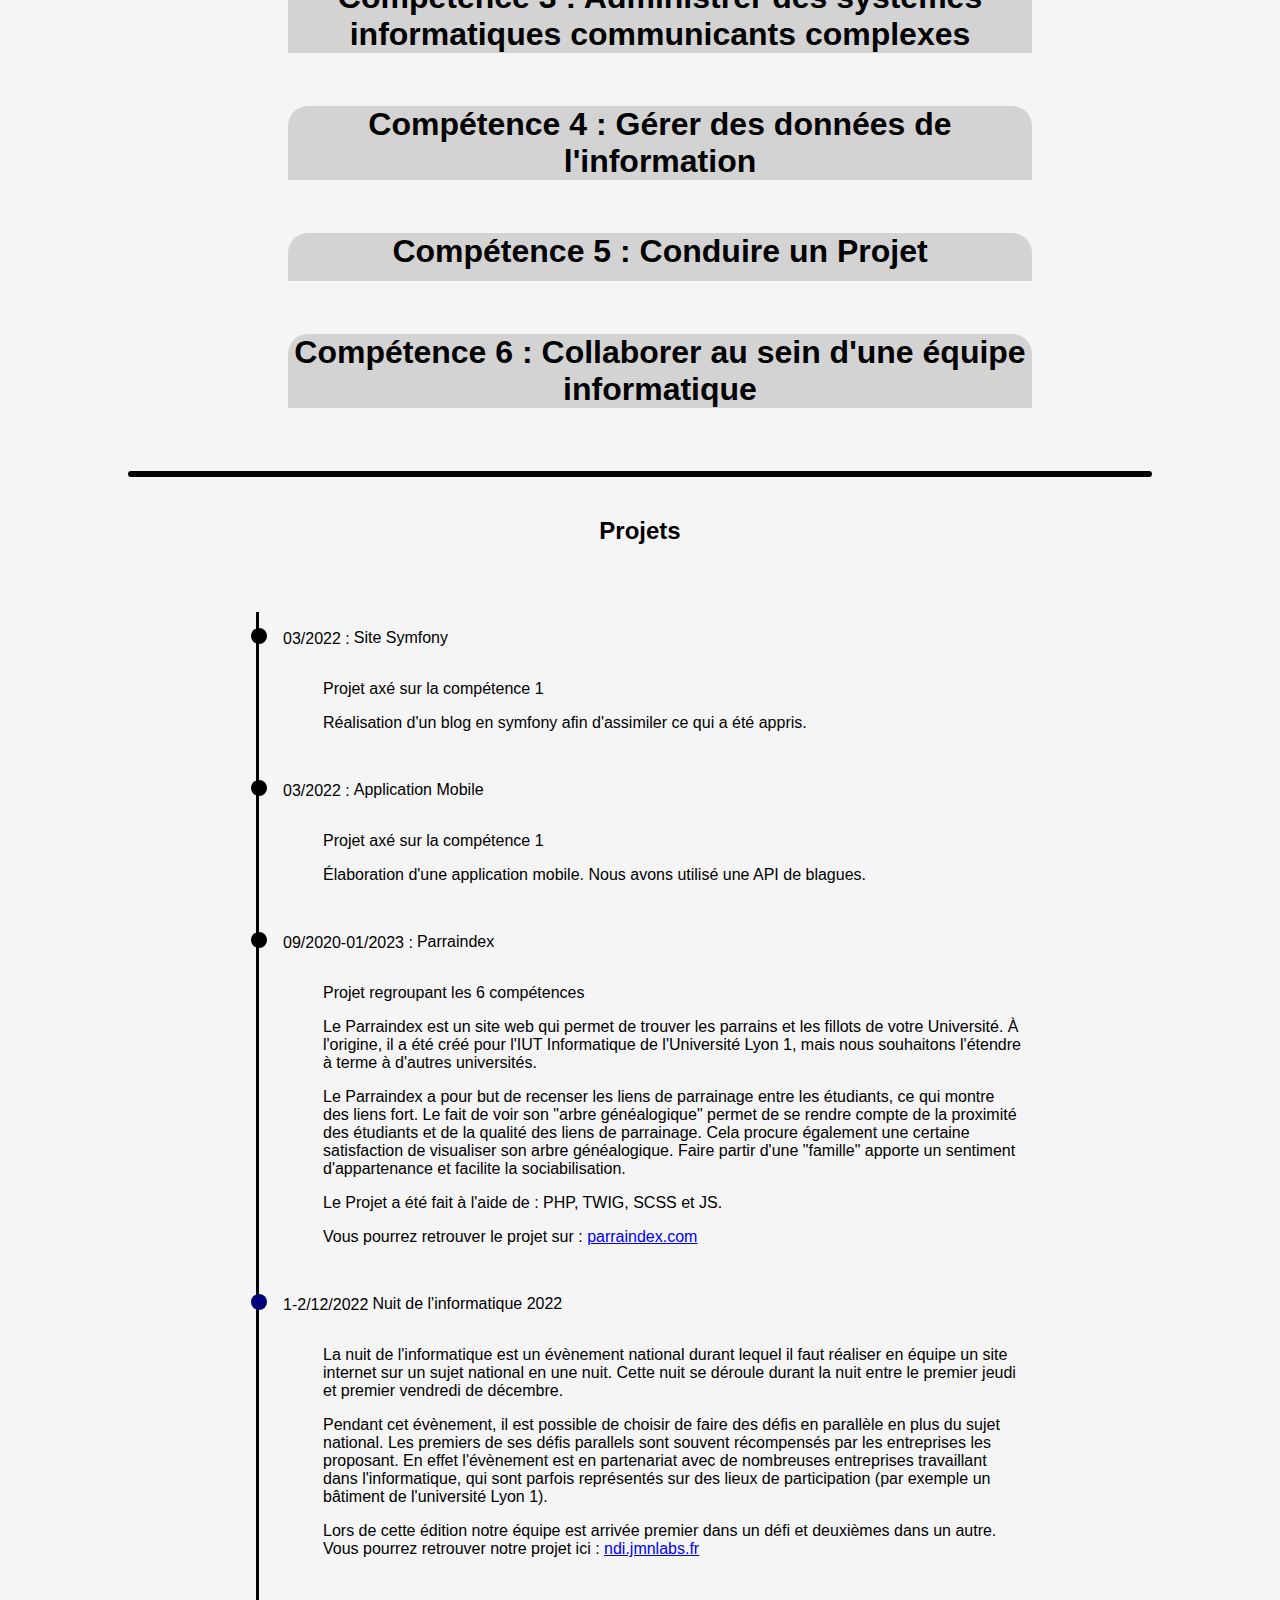
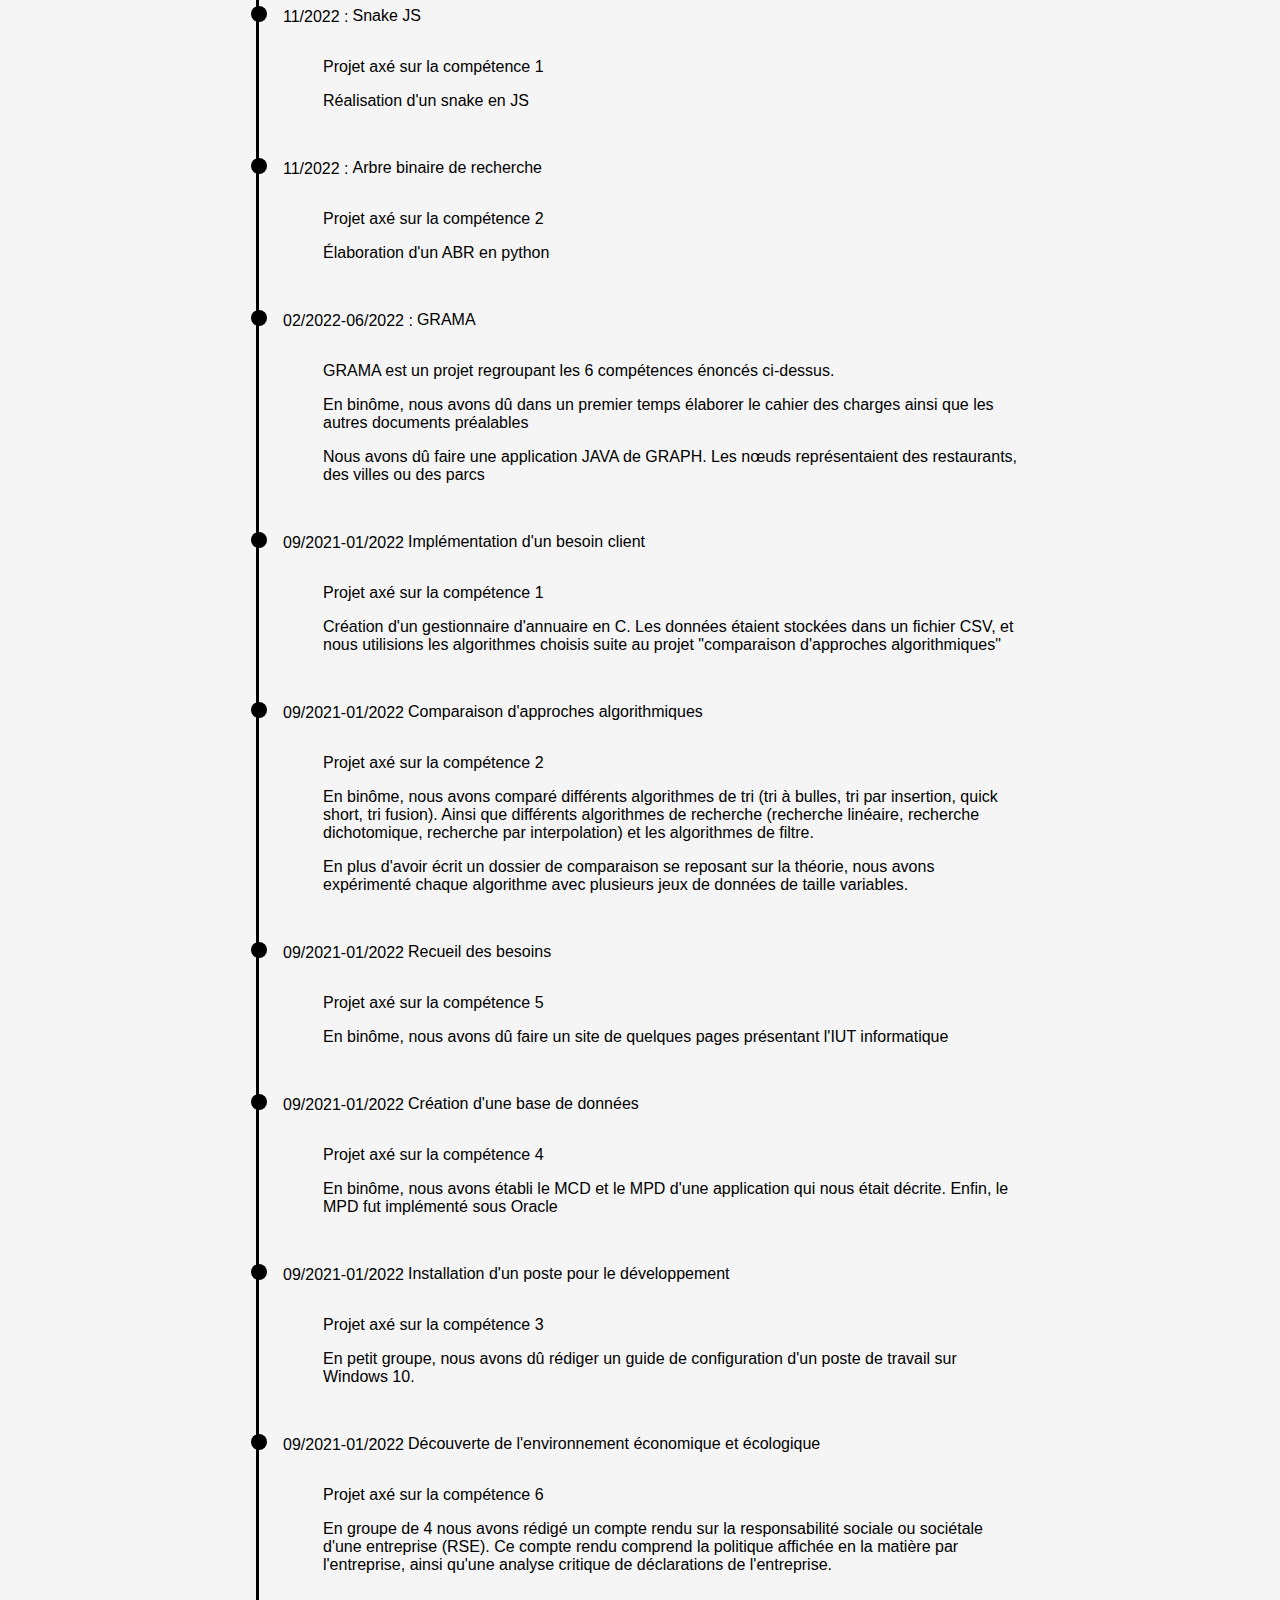
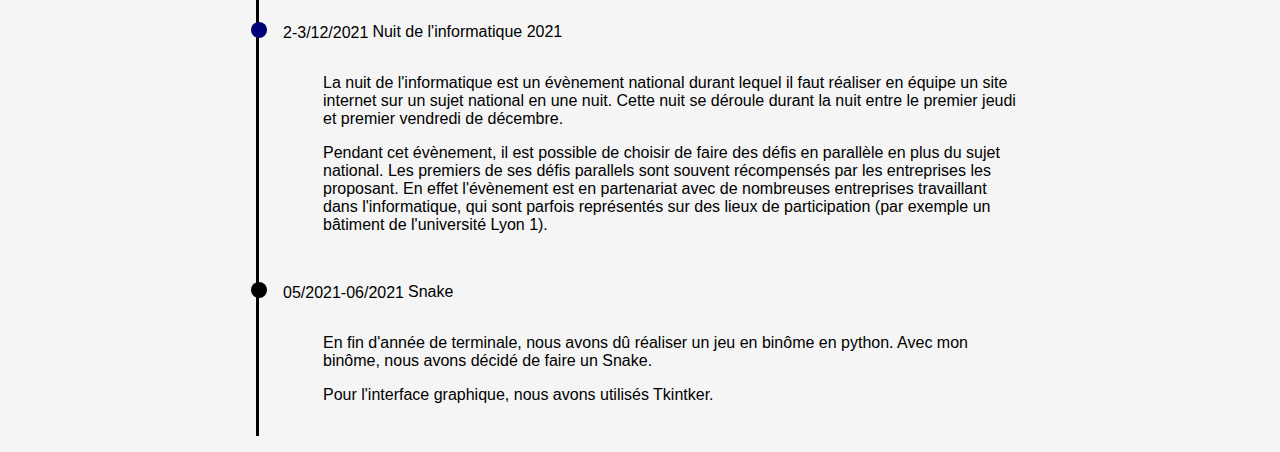
==== commit a349b6c6: "fix: change font style" ====
--- a/index.html
+++ b/index.html
@@ -8,7 +8,7 @@
 <body>
 <section id="title">
     <div id="photo-head">
-        <img src="img/VincentHead.webp" alt="head of Vincent">
+        <img src="img/VincentHead.webp" alt="head of Vincent" loading="lazy">
     </div>
     <h1>Vincent Chavot--Dambrun</h1>
 </section>
@@ -415,7 +415,7 @@
             </div>
             <div class="description">
                 <p>Projet axé sur la compétence 1</p>
-                <p> Réalisation d'un blogue en symfony afin d'assimiler ce qui a été appris. </p>
+                <p> Réalisation d'un blog en symfony afin d'assimiler ce qui a été appris. </p>
             </div>
         </li>
         <li>
@@ -436,7 +436,7 @@
             <div class="description">
                 <p>Projet regroupant les 6 compétences</p>
                 <p>Le Parraindex est un site web qui permet de trouver les parrains et les fillots de votre Université.
-                    À l'origine, il a été créé pour l'IUT Informatique de l'Université Lyon 1 mais nous souhaitons
+                    À l'origine, il a été créé pour l'IUT Informatique de l'Université Lyon 1, mais nous souhaitons
                     l'étendre à terme à d'autres universités.</p>
                 <p>Le Parraindex a pour but de recenser les liens de parrainage entre les étudiants, ce qui montre des
                     liens fort. Le fait de voir son "arbre généalogique" permet de se rendre compte de la proximité des
--- a/Main.css
+++ b/Main.css
@@ -1,5 +1,6 @@
 *{
     list-style: none;
+    font-family: "Roboto", sans-serif;
 }
 
 :root{
